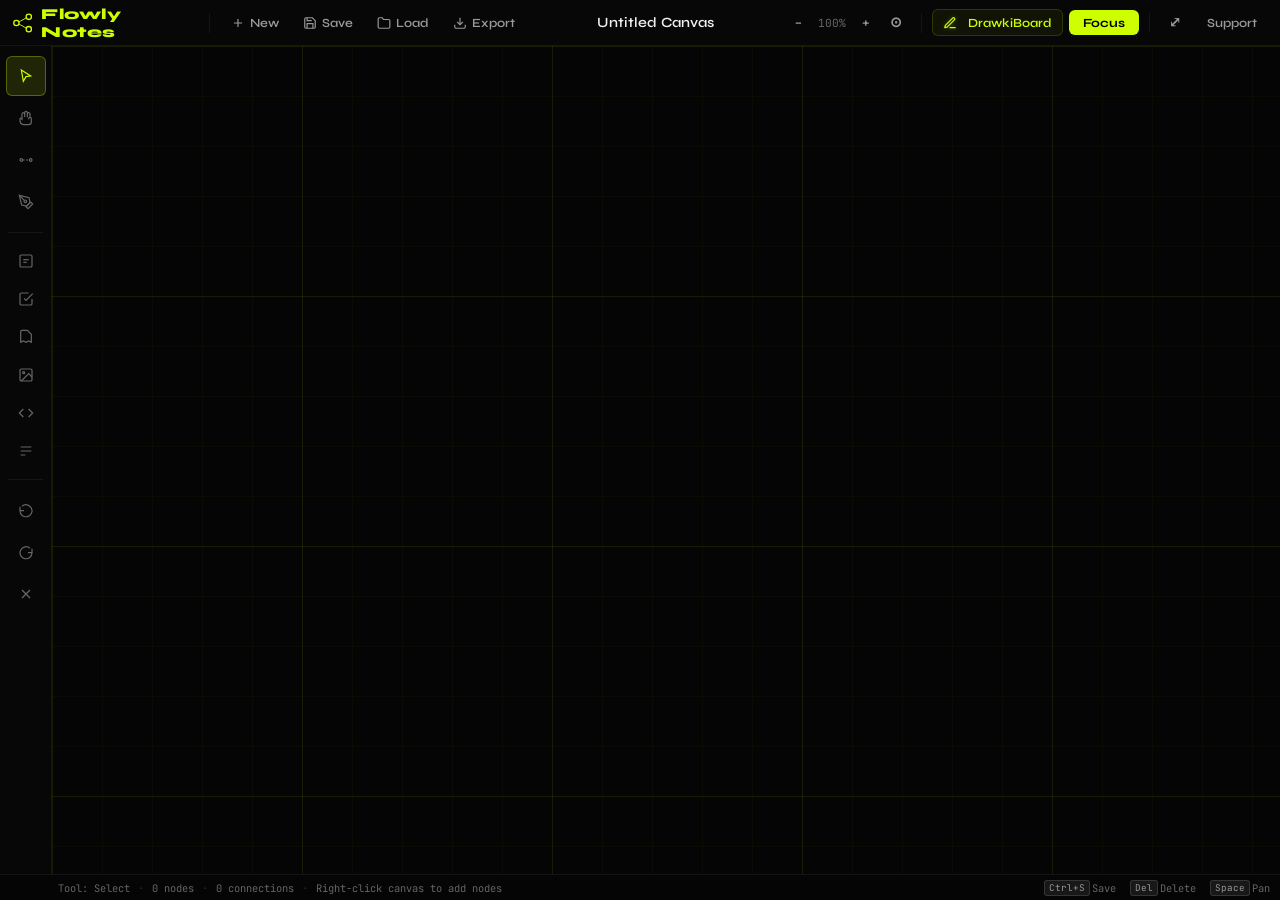
==== Flowlynotes.html @ e1778e11 "Added Main Page" ====
<!DOCTYPE html>
<html lang="en">
<head>
<meta charset="UTF-8">
<meta name="viewport" content="width=device-width, initial-scale=1.0">
<title>Flowly Notes — Infinite Canvas Notes</title>
<link href="https://fonts.googleapis.com/css2?family=Syne:wght@400;600;700;800&family=JetBrains+Mono:wght@300;400;500&display=swap" rel="stylesheet">
<link rel="stylesheet" href="style.css">
</head>
<body>

<div class="topbar">
  <div class="topbar-left">
    <div class="app-logo">
      <svg width="22" height="22" viewBox="0 0 24 24" fill="none"><circle cx="5" cy="12" r="3" stroke="#cdff00" stroke-width="1.5"/><circle cx="19" cy="5" r="3" stroke="#cdff00" stroke-width="1.5"/><circle cx="19" cy="19" r="3" stroke="#cdff00" stroke-width="1.5"/><line x1="7.8" y1="10.8" x2="16.2" y2="6.2" stroke="#cdff00" stroke-width="1"/><line x1="7.8" y1="13.2" x2="16.2" y2="17.8" stroke="#cdff00" stroke-width="1"/></svg>
      <span>Flowly Notes</span>
    </div>
    <div class="topbar-divider"></div>
    <div class="file-actions">
      <button class="tb-btn" id="btn-new" title="New Canvas (Ctrl+N)"><svg width="14" height="14" viewBox="0 0 24 24" fill="none" stroke="currentColor" stroke-width="2"><path d="M12 5v14M5 12h14"/></svg> New</button>
      <button class="tb-btn" id="btn-save" title="Save (Ctrl+S)"><svg width="14" height="14" viewBox="0 0 24 24" fill="none" stroke="currentColor" stroke-width="2"><path d="M19 21H5a2 2 0 0 1-2-2V5a2 2 0 0 1 2-2h11l5 5v11a2 2 0 0 1-2 2z"/><polyline points="17 21 17 13 7 13 7 21"/><polyline points="7 3 7 8 15 8"/></svg> Save</button>
      <button class="tb-btn" id="btn-load" title="Load (Ctrl+O)"><svg width="14" height="14" viewBox="0 0 24 24" fill="none" stroke="currentColor" stroke-width="2"><path d="M22 19a2 2 0 0 1-2 2H4a2 2 0 0 1-2-2V5a2 2 0 0 1 2-2h5l2 3h9a2 2 0 0 1 2 2z"/></svg> Load</button>
      <button class="tb-btn" id="btn-export" title="Export JSON"><svg width="14" height="14" viewBox="0 0 24 24" fill="none" stroke="currentColor" stroke-width="2"><path d="M21 15v4a2 2 0 0 1-2 2H5a2 2 0 0 1-2-2v-4"/><polyline points="7 10 12 15 17 10"/><line x1="12" y1="15" x2="12" y2="3"/></svg> Export</button>
    </div>
  </div>
  <div class="topbar-center">
    <input class="canvas-title-input" id="canvas-title" value="Untitled Canvas" spellcheck="false" />
  </div>
  <div class="topbar-right">
    <div class="zoom-controls">
      <button class="tb-btn icon-only" id="btn-zoom-out" title="Zoom Out (-)">−</button>
      <span class="zoom-label" id="zoom-label">100%</span>
      <button class="tb-btn icon-only" id="btn-zoom-in" title="Zoom In (+)">+</button>
      <button class="tb-btn icon-only" id="btn-zoom-reset" title="Reset Zoom (0)">⊙</button>
    </div>
    <div class="topbar-divider"></div>
    
    <button class="tb-btn" id="btn-drawkiboard" title="Open DrawkiBoard">
      <svg width="14" height="14" viewBox="0 0 24 24" fill="none" stroke="currentColor" stroke-width="2" stroke-linecap="round" stroke-linejoin="round">
        <path d="M12 20h9"></path>
        <path d="M16.5 3.5a2.121 2.121 0 0 1 3 3L7 19l-4 1 1-4L16.5 3.5z"></path>
      </svg>
      DrawkiBoard
    </button>

    <button class="tb-btn accent" id="btn-present" title="Focus Mode (Ctrl+.)">Focus</button>
    <div class="topbar-divider"></div>
    <button class="tb-btn icon-only" id="btn-fit" title="Fit to Screen (F)">⤢</button>
    <button class="tb-btn" id="nav-support-btn" title="Support">Support</button>
  </div>
</div>

<div class="sidebar" id="sidebar">
  <div class="tool-group">
    <button class="tool-btn active" data-tool="select" title="Select (V)">
      <svg width="16" height="16" viewBox="0 0 24 24" fill="none" stroke="currentColor" stroke-width="1.8"><path d="M5 3l14 9-7 1-4 7z"/></svg>
    </button>
    <button class="tool-btn" data-tool="pan" title="Pan (Space+Drag or H)">
      <svg width="16" height="16" viewBox="0 0 24 24" fill="none" stroke="currentColor" stroke-width="1.8"><path d="M18 11V6a2 2 0 0 0-4 0v5M14 10V4a2 2 0 0 0-4 0v6M10 10.5V6a2 2 0 0 0-4 0v8l-1.6-1.6C4.1 12 3 12.5 3 13.7V16c0 2.6 1.8 4.8 4.3 5.5L8 22h8c2.2 0 4-1.8 4-4v-5a2 2 0 0 0-4 0v1"/></svg>
    </button>
    <button class="tool-btn" data-tool="connect" title="Connect Nodes (C)">
      <svg width="16" height="16" viewBox="0 0 24 24" fill="none" stroke="currentColor" stroke-width="1.8"><circle cx="5" cy="12" r="2"/><circle cx="19" cy="12" r="2"/><line x1="7" y1="12" x2="17" y2="12" stroke-dasharray="3 2"/></svg>
    </button>
    <button class="tool-btn" data-tool="draw" title="Draw (D)">
      <svg width="16" height="16" viewBox="0 0 24 24" fill="none" stroke="currentColor" stroke-width="1.8"><path d="M12 19l7-7 3 3-7 7-3-3z"/><path d="M18 13l-1.5-7.5L2 2l3.5 14.5L13 18l5-5z"/><path d="M2 2l7.586 7.586"/><circle cx="11" cy="11" r="2"/></svg>
    </button>
  </div>
  <div class="tool-divider"></div>
  <div class="tool-group node-types">
    <button class="tool-btn node-add" data-node="note" title="Note Node (N)">
      <svg width="16" height="16" viewBox="0 0 24 24" fill="none" stroke="currentColor" stroke-width="1.8"><rect x="3" y="3" width="18" height="18" rx="2"/><line x1="8" y1="10" x2="16" y2="10"/><line x1="8" y1="14" x2="13" y2="14"/></svg>
    </button>
    <button class="tool-btn node-add" data-node="todo" title="Todo Node (T)">
      <svg width="16" height="16" viewBox="0 0 24 24" fill="none" stroke="currentColor" stroke-width="1.8"><polyline points="9 11 12 14 22 4"/><path d="M21 12v7a2 2 0 0 1-2 2H5a2 2 0 0 1-2-2V5a2 2 0 0 1 2-2h11"/></svg>
    </button>
    <button class="tool-btn node-add" data-node="sticky" title="Sticky Node (S)">
      <svg width="16" height="16" viewBox="0 0 24 24" fill="none" stroke="currentColor" stroke-width="1.8"><path d="M14 2H6a2 2 0 0 0-2 2v16l4-2 4 2 4-2 4 2V8z"/></svg>
    </button>
    <button class="tool-btn node-add" data-node="image" title="Image Node (I)">
      <svg width="16" height="16" viewBox="0 0 24 24" fill="none" stroke="currentColor" stroke-width="1.8"><rect x="3" y="3" width="18" height="18" rx="2"/><circle cx="8.5" cy="8.5" r="1.5"/><polyline points="21 15 16 10 5 21"/></svg>
    </button>
    <button class="tool-btn node-add" data-node="embed" title="Embed Node (E)">
      <svg width="16" height="16" viewBox="0 0 24 24" fill="none" stroke="currentColor" stroke-width="1.8"><polyline points="16 18 22 12 16 6"/><polyline points="8 6 2 12 8 18"/></svg>
    </button>
    <button class="tool-btn node-add" data-node="heading" title="Heading Node">
      <svg width="16" height="16" viewBox="0 0 24 24" fill="none" stroke="currentColor" stroke-width="1.8"><path d="M4 6h16M4 12h16M4 18h7"/></svg>
    </button>
  </div>
  <div class="tool-divider"></div>
  <div class="tool-group">
    <button class="tool-btn" id="btn-undo" title="Undo (Ctrl+Z)">
      <svg width="16" height="16" viewBox="0 0 24 24" fill="none" stroke="currentColor" stroke-width="1.8"><path d="M3 7v6h6"/><path d="M3 13A9 9 0 1 0 6 6.4"/></svg>
    </button>
    <button class="tool-btn" id="btn-redo" title="Redo (Ctrl+Y)">
      <svg width="16" height="16" viewBox="0 0 24 24" fill="none" stroke="currentColor" stroke-width="1.8"><path d="M21 7v6h-6"/><path d="M21 13A9 9 0 1 1 18 6.4"/></svg>
    </button>
    <button class="tool-btn" id="btn-clear-connections" title="Clear Selected Connections">
      <svg width="16" height="16" viewBox="0 0 24 24" fill="none" stroke="currentColor" stroke-width="1.8"><line x1="18" y1="6" x2="6" y2="18"/><line x1="6" y1="6" x2="18" y2="18"/></svg>
    </button>
  </div>
  <div class="sidebar-shortcuts">
    <div class="sc-item"><kbd>V</kbd> Select</div>
    <div class="sc-item"><kbd>H</kbd> Pan</div>
    <div class="sc-item"><kbd>C</kbd> Connect</div>
    <div class="sc-item"><kbd>D</kbd> Draw</div>
    <div class="sc-item"><kbd>Del</kbd> Delete</div>
    <div class="sc-item"><kbd>Space</kbd> Pan</div>
  </div>
</div>

<div class="canvas-wrapper" id="canvas-wrapper">
  <canvas id="connection-canvas"></canvas>
  <div class="canvas-viewport" id="viewport">
    <div class="canvas-surface" id="canvas"></div>
  </div>
  <canvas id="draw-canvas"></canvas>
</div>

<div class="context-menu" id="context-menu">
  <div class="ctx-item" data-action="add-note"><svg width="13" height="13" viewBox="0 0 24 24" fill="none" stroke="currentColor" stroke-width="2"><rect x="3" y="3" width="18" height="18" rx="2"/><line x1="8" y1="10" x2="16" y2="10"/><line x1="8" y1="14" x2="13" y2="14"/></svg> Note</div>
  <div class="ctx-item" data-action="add-todo"><svg width="13" height="13" viewBox="0 0 24 24" fill="none" stroke="currentColor" stroke-width="2"><polyline points="9 11 12 14 22 4"/><path d="M21 12v7a2 2 0 0 1-2 2H5a2 2 0 0 1-2-2V5a2 2 0 0 1 2-2h11"/></svg> Todo List</div>
  <div class="ctx-item" data-action="add-sticky"><svg width="13" height="13" viewBox="0 0 24 24" fill="none" stroke="currentColor" stroke-width="2"><path d="M14 2H6a2 2 0 0 0-2 2v16l4-2 4 2 4-2 4 2V8z"/></svg> Sticky</div>
  <div class="ctx-item" data-action="add-image"><svg width="13" height="13" viewBox="0 0 24 24" fill="none" stroke="currentColor" stroke-width="2"><rect x="3" y="3" width="18" height="18" rx="2"/><circle cx="8.5" cy="8.5" r="1.5"/><polyline points="21 15 16 10 5 21"/></svg> Image</div>
  <div class="ctx-item" data-action="add-embed"><svg width="13" height="13" viewBox="0 0 24 24" fill="none" stroke="currentColor" stroke-width="2"><polyline points="16 18 22 12 16 6"/><polyline points="8 6 2 12 8 18"/></svg> Embed URL</div>
  <div class="ctx-item" data-action="add-heading"><svg width="13" height="13" viewBox="0 0 24 24" fill="none" stroke="currentColor" stroke-width="2"><path d="M4 6h16M4 12h16M4 18h7"/></svg> Heading</div>
  <div class="ctx-divider"></div>
  <div class="ctx-item" data-action="paste"><svg width="13" height="13" viewBox="0 0 24 24" fill="none" stroke="currentColor" stroke-width="2"><path d="M16 4h2a2 2 0 0 1 2 2v14a2 2 0 0 1-2 2H6a2 2 0 0 1-2-2V6a2 2 0 0 1 2-2h2"/><rect x="8" y="2" width="8" height="4" rx="1" ry="1"/></svg> Paste Here</div>
  <div class="ctx-item" data-action="select-all">Select All</div>
  <div class="ctx-item danger" data-action="clear-all">Clear Canvas</div>
</div>

<div class="context-menu" id="node-context-menu">
  <div class="ctx-item" data-action="pin-node">📌 Pin Node</div>
  <div class="ctx-item" data-action="color-node">🎨 Change Color</div>
  <div class="ctx-item" data-action="duplicate-node">⧉ Duplicate</div>
  <div class="ctx-item" data-action="copy-node">Copy</div>
  <div class="ctx-divider"></div>
  <div class="ctx-item danger" data-action="delete-node">Delete Node</div>
</div>

<div class="color-picker-popup" id="color-picker-popup">
  <div class="color-swatches">
    <div class="swatch" data-color="#1a1a1a" style="background:#1a1a1a" title="Default Dark"></div>
    <div class="swatch" data-color="#1a2a1a" style="background:#1a2a1a" title="Forest"></div>
    <div class="swatch" data-color="#1a1a2a" style="background:#1a1a2a" title="Midnight"></div>
    <div class="swatch" data-color="#2a1a1a" style="background:#2a1a1a" title="Crimson"></div>
    <div class="swatch" data-color="#2a2a1a" style="background:#2a2a1a" title="Gold"></div>
    <div class="swatch" data-color="#2a1a2a" style="background:#2a1a2a" title="Purple"></div>
    <div class="swatch swatch-lime" data-color="#0d1f00" style="background:#0d1f00" title="Neon"></div>
    <div class="swatch" data-color="#1a1500" style="background:#1a1500" title="Amber"></div>
  </div>
</div>

<div class="statusbar">
  <span id="status-tool">Tool: Select</span>
  <span class="statusbar-sep">·</span>
  <span id="status-nodes">0 nodes</span>
  <span class="statusbar-sep">·</span>
  <span id="status-connections">0 connections</span>
  <span class="statusbar-sep">·</span>
  <span id="status-hint">Right-click canvas to add nodes</span>
  <div class="statusbar-right">
    <kbd>Ctrl+S</kbd> Save &nbsp; <kbd>Del</kbd> Delete &nbsp; <kbd>Space</kbd> Pan
  </div>
</div>

<div class="toast" id="toast"></div>

<input type="file" id="file-input" accept=".json" style="display:none">
<input type="file" id="image-file-input" accept="image/*" style="display:none">

<script src="script.js"></script>
</body>
</html>
---- style.css ----
/* ===================================
   NODEFLOW — INFINITE CANVAS NOTES
   Dark Neon Premium Theme
   =================================== */

:root {
  --bg: #050505;
  --bg-card: #0e0e0e;
  --bg-card2: #141414;
  --bg-surface: #1a1a1a;
  --accent: #cdff00;
  --accent2: #b8ff00;
  --accent-dim: rgba(205, 255, 0, 0.12);
  --accent-glow: rgba(205, 255, 0, 0.35);
  --text: #f0f0f0;
  --text-muted: #666;
  --text-dim: #999;
  --border: rgba(255,255,255,0.06);
  --border-active: rgba(205,255,0,0.4);
  --danger: #ff4444;
  --selection: rgba(205,255,0,0.15);
  --font-ui: 'Syne', sans-serif;
  --font-mono: 'JetBrains Mono', monospace;
  --topbar-h: 46px;
  --sidebar-w: 52px;
  --statusbar-h: 26px;
  --radius: 10px;
  --radius-sm: 6px;
  --shadow: 0 8px 32px rgba(0,0,0,0.8);
  --shadow-node: 0 4px 24px rgba(0,0,0,0.6);
}

*, *::before, *::after { margin:0; padding:0; box-sizing:border-box; }

body {
  background: var(--bg);
  color: var(--text);
  font-family: var(--font-ui);
  overflow: hidden;
  height: 100vh;
  width: 100vw;
  user-select: none;
}

/* ---- SCROLLBAR ---- */
::-webkit-scrollbar { width: 4px; height: 4px; }
::-webkit-scrollbar-track { background: transparent; }
::-webkit-scrollbar-thumb { background: #333; border-radius: 4px; }

/* ===== TOP BAR ===== */
.topbar {
  position: fixed;
  top: 0; left: 0; right: 0;
  height: var(--topbar-h);
  background: rgba(8,8,8,0.97);
  border-bottom: 1px solid var(--border);
  display: flex;
  align-items: center;
  justify-content: space-between;
  padding: 0 12px;
  z-index: 1000;
  backdrop-filter: blur(20px);
}

.topbar-left, .topbar-right {
  display: flex; align-items: center; gap: 6px;
}

.topbar-center {
  flex: 1;
  display: flex;
  justify-content: center;
  align-items: center;
}

.app-logo {
  display: flex;
  align-items: center;
  gap: 8px;
  font-family: var(--font-ui);
  font-weight: 800;
  font-size: 0.95rem;
  color: var(--accent);
  letter-spacing: 0.02em;
  padding-right: 4px;
}

.canvas-title-input {
  background: transparent;
  border: none;
  outline: none;
  color: var(--text);
  font-family: var(--font-ui);
  font-size: 0.88rem;
  font-weight: 600;
  text-align: center;
  width: 260px;
  padding: 4px 10px;
  border-radius: 4px;
  transition: background 0.2s;
  letter-spacing: 0.01em;
}
.canvas-title-input:hover { background: rgba(255,255,255,0.04); }
.canvas-title-input:focus { background: rgba(205,255,0,0.05); color: var(--accent); }

.topbar-divider {
  width: 1px; height: 20px;
  background: var(--border);
  margin: 0 4px;
}

.file-actions { display: flex; gap: 2px; }

.tb-btn {
  display: flex;
  align-items: center;
  gap: 5px;
  padding: 5px 10px;
  background: transparent;
  border: 1px solid transparent;
  border-radius: var(--radius-sm);
  color: var(--text-dim);
  font-family: var(--font-ui);
  font-size: 0.78rem;
  font-weight: 600;
  cursor: pointer;
  transition: all 0.15s;
  white-space: nowrap;
}
.tb-btn:hover {
  background: rgba(255,255,255,0.06);
  color: var(--text);
  border-color: var(--border);
}
.tb-btn.icon-only { padding: 5px 8px; font-size: 0.9rem; }
.tb-btn.accent {
  background: var(--accent);
  color: #000;
  font-weight: 700;
  border: none;
  padding: 5px 14px;
}
.tb-btn.accent:hover { background: #fff; box-shadow: 0 0 16px var(--accent-glow); }

.zoom-controls {
  display: flex;
  align-items: center;
  gap: 2px;
}
.zoom-label {
  font-family: var(--font-mono);
  font-size: 0.7rem;
  color: var(--text-muted);
  min-width: 38px;
  text-align: center;
}

/* ===== SIDEBAR ===== */
.sidebar {
  position: fixed;
  left: 0;
  top: var(--topbar-h);
  bottom: var(--statusbar-h);
  width: var(--sidebar-w);
  background: rgba(8,8,8,0.97);
  border-right: 1px solid var(--border);
  display: flex;
  flex-direction: column;
  align-items: center;
  padding: 10px 0;
  gap: 4px;
  z-index: 900;
  backdrop-filter: blur(20px);
  overflow: hidden;
}

.tool-group {
  display: flex;
  flex-direction: column;
  gap: 2px;
  width: 100%;
  padding: 0 6px;
}

.node-types { gap: 2px; }

.tool-divider {
  width: 70%;
  height: 1px;
  background: var(--border);
  margin: 6px auto;
}

.tool-btn {
  width: 40px; height: 40px;
  display: flex; align-items: center; justify-content: center;
  background: transparent;
  border: 1px solid transparent;
  border-radius: var(--radius-sm);
  color: var(--text-muted);
  cursor: pointer;
  transition: all 0.15s;
  position: relative;
}
.tool-btn:hover {
  background: rgba(255,255,255,0.06);
  color: var(--text);
  border-color: var(--border);
}
.tool-btn.active {
  background: var(--accent-dim);
  color: var(--accent);
  border-color: rgba(205,255,0,0.3);
}
.tool-btn.node-add { height: 36px; }

.sidebar-shortcuts {
  margin-top: auto;
  padding: 8px 6px;
  width: 100%;
  opacity: 0;
  transition: opacity 0.3s;
}
.sidebar:hover .sidebar-shortcuts { opacity: 1; }
.sc-item {
  display: flex;
  align-items: center;
  gap: 4px;
  font-size: 0.6rem;
  color: var(--text-muted);
  padding: 2px 0;
  white-space: nowrap;
}
kbd {
  display: inline-block;
  padding: 1px 4px;
  background: rgba(255,255,255,0.08);
  border: 1px solid rgba(255,255,255,0.12);
  border-radius: 3px;
  font-family: var(--font-mono);
  font-size: 0.58rem;
  color: var(--text-dim);
  min-width: 18px;
  text-align: center;
}

/* ===== CANVAS AREA ===== */
.canvas-wrapper {
  position: fixed;
  top: var(--topbar-h);
  left: var(--sidebar-w);
  right: 0;
  bottom: var(--statusbar-h);
  overflow: hidden;
  background: var(--bg);
  cursor: default;
}

/* Grid background */
.canvas-wrapper::before {
  content: '';
  position: absolute;
  inset: 0;
  background-image:
    linear-gradient(rgba(205,255,0,0.025) 1px, transparent 1px),
    linear-gradient(90deg, rgba(205,255,0,0.025) 1px, transparent 1px);
  background-size: 50px 50px;
  pointer-events: none;
  z-index: 0;
}
.canvas-wrapper::after {
  content: '';
  position: absolute;
  inset: 0;
  background-image:
    linear-gradient(rgba(205,255,0,0.07) 1px, transparent 1px),
    linear-gradient(90deg, rgba(205,255,0,0.07) 1px, transparent 1px);
  background-size: 250px 250px;
  pointer-events: none;
  z-index: 0;
}

.canvas-viewport {
  position: absolute;
  inset: 0;
  z-index: 1;
  overflow: hidden;
}

.canvas-surface {
  position: absolute;
  width: 100%;
  height: 100%;
  transform-origin: 0 0;
}

#connection-canvas {
  position: absolute;
  inset: 0;
  z-index: 2;
  pointer-events: none;
}

#draw-canvas {
  position: absolute;
  inset: 0;
  z-index: 10;
  pointer-events: none;
}
#draw-canvas.active { pointer-events: all; cursor: crosshair; }

/* ===== NODE BASE STYLES ===== */
.node {
  position: absolute;
  min-width: 220px;
  background: var(--bg-card);
  border: 1px solid var(--border);
  border-radius: var(--radius);
  box-shadow: var(--shadow-node);
  cursor: grab;
  transition: box-shadow 0.2s, border-color 0.2s;
  z-index: 10;
  overflow: visible;
}
.node:active { cursor: grabbing; }
.node.selected {
  border-color: var(--accent);
  box-shadow: 0 0 0 2px rgba(205,255,0,0.2), var(--shadow-node);
}
.node.pinned { border-style: dashed; border-color: rgba(205,255,0,0.5); }
.node:hover { border-color: rgba(255,255,255,0.15); }
.node.selected:hover { border-color: var(--accent); }

/* Node Header */
.node-header {
  display: flex;
  align-items: center;
  gap: 7px;
  padding: 8px 10px 6px;
  border-bottom: 1px solid var(--border);
  cursor: grab;
}
.node-header:active { cursor: grabbing; }

.node-icon {
  width: 18px; height: 18px;
  display: flex; align-items: center; justify-content: center;
  opacity: 0.7;
  flex-shrink: 0;
}
.node-icon svg { width: 13px; height: 13px; }

.node-title-input {
  flex: 1;
  background: transparent;
  border: none;
  outline: none;
  color: var(--text);
  font-family: var(--font-ui);
  font-size: 0.75rem;
  font-weight: 700;
  letter-spacing: 0.02em;
  min-width: 0;
}
.node-title-input::placeholder { color: var(--text-muted); }

.node-actions {
  display: flex;
  gap: 2px;
  opacity: 0;
  transition: opacity 0.15s;
}
.node:hover .node-actions { opacity: 1; }

.node-action-btn {
  width: 20px; height: 20px;
  display: flex; align-items: center; justify-content: center;
  background: transparent;
  border: none;
  border-radius: 4px;
  color: var(--text-muted);
  cursor: pointer;
  font-size: 0.65rem;
  transition: all 0.15s;
}
.node-action-btn:hover { background: rgba(255,255,255,0.08); color: var(--text); }
.node-action-btn.danger:hover { color: var(--danger); }

/* Connection dots */
.connect-dot {
  width: 10px; height: 10px;
  border-radius: 50%;
  background: var(--bg-surface);
  border: 2px solid var(--border);
  position: absolute;
  cursor: crosshair;
  transition: all 0.15s;
  z-index: 20;
  opacity: 0;
}
.node:hover .connect-dot { opacity: 1; }
.connect-dot:hover {
  background: var(--accent);
  border-color: var(--accent);
  box-shadow: 0 0 8px var(--accent-glow);
  transform: scale(1.3);
}
.connect-dot.top { top: -5px; left: 50%; transform: translateX(-50%); }
.connect-dot.bottom { bottom: -5px; left: 50%; transform: translateX(-50%); }
.connect-dot.left { left: -5px; top: 50%; transform: translateY(-50%); }
.connect-dot.right { right: -5px; top: 50%; transform: translateY(-50%); }
.connect-dot:hover.top { transform: translateX(-50%) scale(1.3); }
.connect-dot:hover.bottom { transform: translateX(-50%) scale(1.3); }
.connect-dot:hover.left { transform: translateY(-50%) scale(1.3); }
.connect-dot:hover.right { transform: translateY(-50%) scale(1.3); }

/* Resize handle */
.resize-handle {
  position: absolute;
  bottom: 0; right: 0;
  width: 14px; height: 14px;
  cursor: nwse-resize;
  opacity: 0;
  transition: opacity 0.15s;
}
.node:hover .resize-handle { opacity: 1; }
.resize-handle::after {
  content: '';
  position: absolute;
  bottom: 4px; right: 4px;
  width: 6px; height: 6px;
  border-right: 2px solid var(--text-muted);
  border-bottom: 2px solid var(--text-muted);
  border-radius: 0 0 2px 0;
}

/* ===== NOTE NODE ===== */
.node-note .node-body {
  padding: 8px 10px 10px;
}
.note-editor {
  width: 100%;
  min-height: 80px;
  background: transparent;
  border: none;
  outline: none;
  resize: none;
  color: var(--text);
  font-family: var(--font-mono);
  font-size: 0.78rem;
  line-height: 1.7;
  user-select: text;
  overflow: hidden;
}
.note-editor::placeholder { color: var(--text-muted); }

/* word processing toolbar */
.text-toolbar {
  display: flex;
  gap: 2px;
  padding: 4px 8px;
  border-bottom: 1px solid var(--border);
  flex-wrap: wrap;
}
.fmt-btn {
  width: 22px; height: 22px;
  display: flex; align-items: center; justify-content: center;
  background: transparent;
  border: none;
  border-radius: 3px;
  color: var(--text-muted);
  cursor: pointer;
  font-size: 0.7rem;
  font-family: var(--font-ui);
  font-weight: 700;
  transition: all 0.1s;
}
.fmt-btn:hover { background: rgba(255,255,255,0.08); color: var(--text); }
.fmt-btn.active { color: var(--accent); background: var(--accent-dim); }
.fmt-sep { width: 1px; height: 14px; background: var(--border); margin: 0 2px; align-self: center; }

/* ===== TODO NODE ===== */
.node-todo .node-body { padding: 6px 8px 8px; }
.todo-list { display: flex; flex-direction: column; gap: 4px; }
.todo-item {
  display: flex;
  align-items: flex-start;
  gap: 7px;
  padding: 3px 4px;
  border-radius: 5px;
  transition: background 0.1s;
}
.todo-item:hover { background: rgba(255,255,255,0.03); }
.todo-checkbox {
  width: 14px; height: 14px;
  flex-shrink: 0;
  margin-top: 2px;
  border: 1.5px solid var(--border-active);
  border-radius: 3px;
  background: transparent;
  cursor: pointer;
  appearance: none;
  position: relative;
  transition: all 0.15s;
}
.todo-checkbox:checked {
  background: var(--accent);
  border-color: var(--accent);
}
.todo-checkbox:checked::after {
  content: '';
  position: absolute;
  left: 2px; top: 0px;
  width: 5px; height: 8px;
  border: 2px solid #000;
  border-left: none; border-top: none;
  transform: rotate(45deg);
}
.todo-text {
  flex: 1;
  background: transparent;
  border: none;
  outline: none;
  color: var(--text);
  font-family: var(--font-mono);
  font-size: 0.77rem;
  line-height: 1.5;
  resize: none;
  overflow: hidden;
  min-height: 18px;
  user-select: text;
}
.todo-text.done { text-decoration: line-through; color: var(--text-muted); }
.todo-delete {
  width: 14px; height: 14px;
  background: transparent;
  border: none;
  color: var(--text-muted);
  cursor: pointer;
  font-size: 0.7rem;
  opacity: 0;
  transition: opacity 0.1s;
  display: flex; align-items: center; justify-content: center;
  flex-shrink: 0;
}
.todo-item:hover .todo-delete { opacity: 1; }
.todo-add-btn {
  display: flex;
  align-items: center;
  gap: 5px;
  width: 100%;
  padding: 4px 4px;
  background: transparent;
  border: none;
  border-top: 1px solid var(--border);
  color: var(--text-muted);
  font-size: 0.72rem;
  cursor: pointer;
  margin-top: 4px;
  border-radius: 0 0 6px 6px;
  font-family: var(--font-ui);
  transition: color 0.1s;
}
.todo-add-btn:hover { color: var(--accent); }

/* progress bar */
.todo-progress {
  height: 2px;
  background: rgba(255,255,255,0.06);
  border-radius: 2px;
  margin: 6px 0 2px;
  overflow: hidden;
}
.todo-progress-fill {
  height: 100%;
  background: var(--accent);
  border-radius: 2px;
  transition: width 0.3s ease;
}

/* ===== STICKY NODE ===== */
.node-sticky {
  background: #1f1c0a;
  border-color: rgba(255,220,50,0.15);
}
.node-sticky .node-header { border-color: rgba(255,220,50,0.1); }
.node-sticky .node-icon svg { color: #ffd43b; }
.node-sticky .sticky-body {
  padding: 10px;
  min-height: 100px;
  width: 100%;
  background: transparent;
  border: none;
  outline: none;
  resize: none;
  color: #f0d060;
  font-family: var(--font-mono);
  font-size: 0.82rem;
  line-height: 1.7;
  overflow: hidden;
  user-select: text;
}
.node-sticky .sticky-body::placeholder { color: rgba(240,208,96,0.3); }
.sticky-color-strip {
  height: 3px;
  border-radius: var(--radius) var(--radius) 0 0;
  background: #ffd43b;
}

/* ===== IMAGE NODE ===== */
.node-image .node-body { padding: 0; overflow: hidden; border-radius: 0 0 var(--radius) var(--radius); }
.image-drop-zone {
  min-height: 120px;
  display: flex;
  flex-direction: column;
  align-items: center;
  justify-content: center;
  gap: 8px;
  padding: 20px;
  border: 2px dashed var(--border);
  margin: 8px;
  border-radius: 6px;
  cursor: pointer;
  transition: all 0.2s;
  color: var(--text-muted);
  font-size: 0.75rem;
  text-align: center;
}
.image-drop-zone:hover {
  border-color: var(--accent);
  color: var(--accent);
  background: var(--accent-dim);
}
.image-drop-zone svg { opacity: 0.4; }
.node-image img {
  width: 100%;
  height: auto;
  display: block;
  border-radius: 0 0 var(--radius) var(--radius);
  object-fit: cover;
  max-height: 300px;
}
.image-caption {
  padding: 5px 10px;
  background: transparent;
  border: none;
  border-top: 1px solid var(--border);
  outline: none;
  width: 100%;
  color: var(--text-muted);
  font-family: var(--font-mono);
  font-size: 0.7rem;
  user-select: text;
}

/* ===== EMBED NODE ===== */
.node-embed .embed-input-area {
  padding: 10px;
  display: flex;
  gap: 6px;
  align-items: center;
}
.embed-url-input {
  flex: 1;
  background: rgba(255,255,255,0.04);
  border: 1px solid var(--border);
  border-radius: 5px;
  padding: 5px 8px;
  color: var(--text);
  font-family: var(--font-mono);
  font-size: 0.7rem;
  outline: none;
  user-select: text;
}
.embed-url-input:focus { border-color: var(--accent); }
.embed-go-btn {
  padding: 5px 10px;
  background: var(--accent);
  border: none;
  border-radius: 5px;
  color: #000;
  font-family: var(--font-ui);
  font-size: 0.7rem;
  font-weight: 700;
  cursor: pointer;
}
.node-embed iframe {
  width: 100%;
  height: 200px;
  border: none;
  border-top: 1px solid var(--border);
  border-radius: 0 0 var(--radius) var(--radius);
}

/* ===== HEADING NODE ===== */
.node-heading { min-width: 180px; background: transparent; border: none; box-shadow: none; }
.node-heading:hover { border: none; }
.node-heading.selected { border: 1px solid var(--accent); border-radius: var(--radius); box-shadow: 0 0 0 2px rgba(205,255,0,0.2); }
.heading-text {
  background: transparent;
  border: none;
  outline: none;
  color: var(--accent);
  font-family: var(--font-ui);
  font-size: 1.6rem;
  font-weight: 800;
  line-height: 1.2;
  width: 100%;
  padding: 4px 8px;
  user-select: text;
  letter-spacing: -0.01em;
}
.heading-text::placeholder { color: rgba(205,255,0,0.2); }

/* ===== CONTEXT MENU ===== */
.context-menu {
  position: fixed;
  background: rgba(12,12,12,0.98);
  border: 1px solid var(--border);
  border-radius: var(--radius-sm);
  padding: 5px;
  min-width: 160px;
  z-index: 9999;
  display: none;
  backdrop-filter: blur(20px);
  box-shadow: 0 12px 40px rgba(0,0,0,0.9), 0 0 0 1px rgba(255,255,255,0.04);
}
.context-menu.visible { display: block; }

.ctx-item {
  display: flex;
  align-items: center;
  gap: 8px;
  padding: 7px 10px;
  border-radius: 4px;
  font-size: 0.78rem;
  font-family: var(--font-ui);
  color: var(--text-dim);
  cursor: pointer;
  transition: all 0.1s;
  font-weight: 600;
}
.ctx-item:hover { background: rgba(255,255,255,0.07); color: var(--text); }
.ctx-item.danger { color: #ff6666; }
.ctx-item.danger:hover { background: rgba(255,68,68,0.1); }

.ctx-divider {
  height: 1px;
  background: var(--border);
  margin: 4px 0;
}

/* ===== COLOR PICKER ===== */
.color-picker-popup {
  position: fixed;
  background: rgba(12,12,12,0.98);
  border: 1px solid var(--border);
  border-radius: var(--radius-sm);
  padding: 10px;
  z-index: 9999;
  display: none;
  box-shadow: var(--shadow);
}
.color-picker-popup.visible { display: block; }
.color-swatches {
  display: grid;
  grid-template-columns: repeat(4, 1fr);
  gap: 6px;
}
.swatch {
  width: 28px; height: 28px;
  border-radius: 5px;
  cursor: pointer;
  border: 2px solid transparent;
  transition: all 0.15s;
}
.swatch:hover { transform: scale(1.15); border-color: rgba(255,255,255,0.3); }
.swatch.active { border-color: var(--accent); }

/* ===== STATUS BAR ===== */
.statusbar {
  position: fixed;
  bottom: 0; left: 0; right: 0;
  height: var(--statusbar-h);
  background: rgba(6,6,6,0.98);
  border-top: 1px solid var(--border);
  display: flex;
  align-items: center;
  padding: 0 10px 0 58px;
  gap: 0;
  z-index: 1000;
  font-family: var(--font-mono);
  font-size: 0.65rem;
  color: var(--text-muted);
}
.statusbar-sep { margin: 0 8px; opacity: 0.4; }
.statusbar-right {
  margin-left: auto;
  display: flex;
  align-items: center;
  gap: 2px;
}

/* ===== TOAST ===== */
.toast {
  position: fixed;
  bottom: 40px;
  left: 50%;
  transform: translateX(-50%) translateY(10px);
  background: rgba(15,15,15,0.95);
  border: 1px solid var(--border);
  border-radius: 20px;
  padding: 7px 18px;
  font-family: var(--font-ui);
  font-size: 0.78rem;
  color: var(--text-dim);
  z-index: 9999;
  opacity: 0;
  transition: all 0.3s ease;
  pointer-events: none;
  backdrop-filter: blur(10px);
}
.toast.show {
  opacity: 1;
  transform: translateX(-50%) translateY(0);
}
.toast.success { color: var(--accent); border-color: rgba(205,255,0,0.2); }

/* ===== SELECTION BOX ===== */
.selection-box {
  position: absolute;
  border: 1px solid var(--accent);
  background: var(--selection);
  pointer-events: none;
  z-index: 50;
  border-radius: 2px;
}

/* ===== FOCUS MODE ===== */
body.focus-mode .topbar,
body.focus-mode .sidebar,
body.focus-mode .statusbar { opacity: 0; pointer-events: none; }
body.focus-mode .canvas-wrapper {
  top: 0; left: 0; right: 0; bottom: 0;
}

/* ===== ANIMATIONS ===== */
@keyframes node-spawn {
  from { transform: scale(0.9); opacity: 0; }
  to { transform: scale(1); opacity: 1; }
}
.node { animation: node-spawn 0.18s cubic-bezier(0.34, 1.56, 0.64, 1); }

@keyframes pop {
  0% { transform: scale(1); }
  50% { transform: scale(1.04); }
  100% { transform: scale(1); }
}
.node.pop { animation: pop 0.15s ease; }

/* ===== DRAWING TOOLS ===== */
.draw-toolbar {
  position: fixed;
  bottom: 40px;
  left: 50%;
  transform: translateX(-50%);
  background: rgba(10,10,10,0.97);
  border: 1px solid var(--border);
  border-radius: 30px;
  padding: 6px 14px;
  display: flex;
  align-items: center;
  gap: 8px;
  z-index: 800;
  opacity: 0;
  pointer-events: none;
  transition: opacity 0.2s;
  backdrop-filter: blur(20px);
}
.draw-toolbar.visible { opacity: 1; pointer-events: all; }
.draw-color { width: 18px; height: 18px; border-radius: 50%; cursor: pointer; border: 2px solid transparent; transition: all 0.15s; }
.draw-color:hover, .draw-color.active { border-color: rgba(255,255,255,0.5); transform: scale(1.2); }
.draw-size { width: 60px; accent-color: var(--accent); }
.draw-label { font-family: var(--font-mono); font-size: 0.65rem; color: var(--text-muted); }
.draw-eraser { padding: 4px 10px; background: transparent; border: 1px solid var(--border); border-radius: 20px; color: var(--text-muted); font-size: 0.7rem; cursor: pointer; transition: all 0.15s; }
.draw-eraser:hover, .draw-eraser.active { background: rgba(255,255,255,0.08); color: var(--text); }
.draw-clear { padding: 4px 10px; background: transparent; border: 1px solid rgba(255,68,68,0.3); border-radius: 20px; color: #ff6666; font-size: 0.7rem; cursor: pointer; }

/* Pan cursor */
body.panning { cursor: grabbing !important; }
body.panning * { cursor: grabbing !important; }
/* DrawkiBoard Button Styling */
#btn-drawkiboard {
  background: rgba(205, 255, 0, 0.05);
  border: 1px solid rgba(205, 255, 0, 0.15);
  color: var(--accent);
  font-weight: 600;
  transition: all 0.2s cubic-bezier(0.4, 0, 0.2, 1);
}

#btn-drawkiboard:hover {
  background: var(--accent-dim);
  border-color: var(--accent);
  color: #fff;
  box-shadow: 0 0 15px var(--accent-glow);
  transform: translateY(-1px);
}

#btn-drawkiboard svg {
  margin-right: 6px;
  filter: drop-shadow(0 0 2px var(--accent-glow));
}
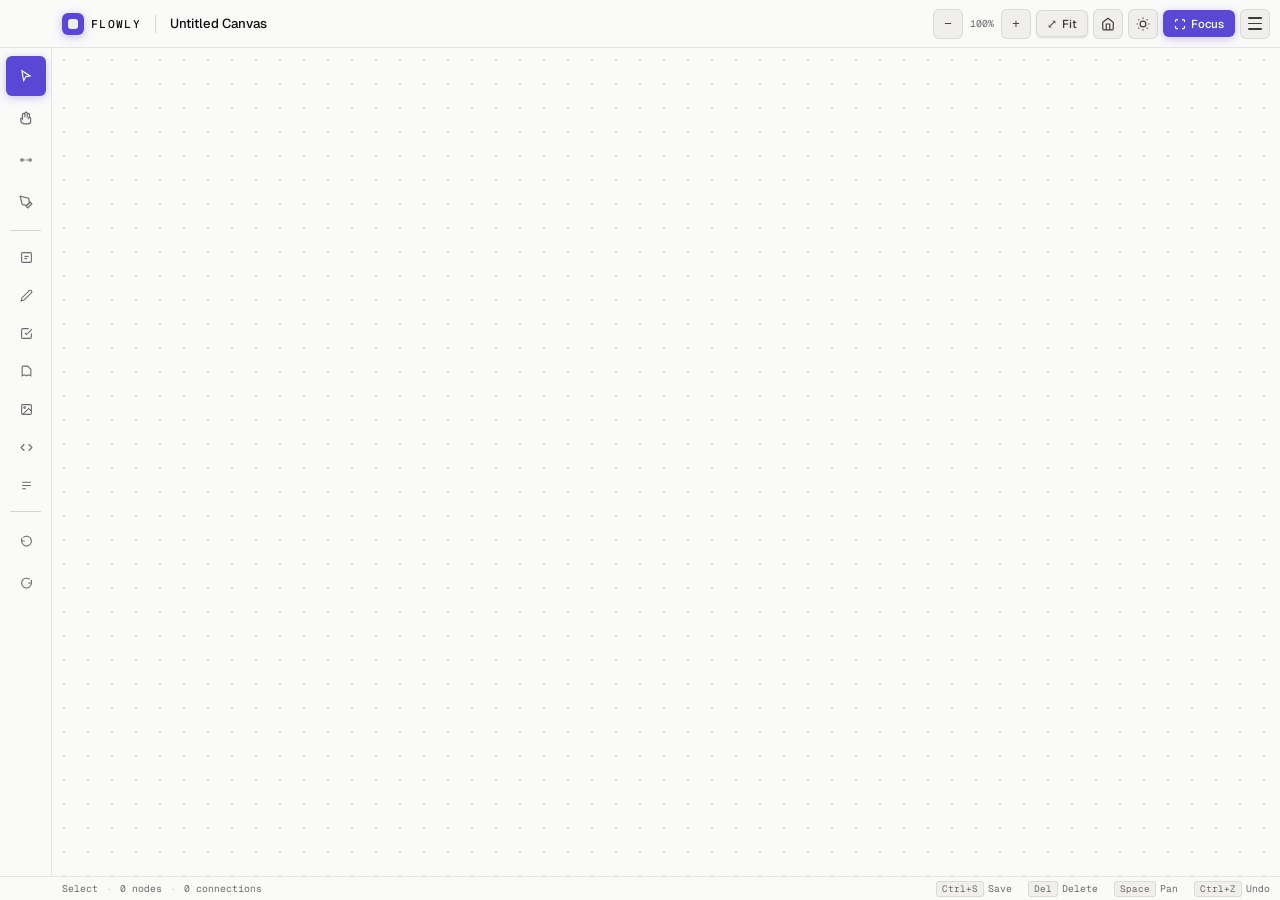
==== commit 7f6d1adb: "Update Flowlynotes.html" ====
--- a/Flowlynotes.html
+++ b/Flowlynotes.html
@@ -2,173 +2,1707 @@
 <html lang="en">
 <head>
 <meta charset="UTF-8">
-<meta name="viewport" content="width=device-width, initial-scale=1.0">
-<title>Flowly Notes — Infinite Canvas Notes</title>
-<link href="https://fonts.googleapis.com/css2?family=Syne:wght@400;600;700;800&family=JetBrains+Mono:wght@300;400;500&display=swap" rel="stylesheet">
-<link rel="stylesheet" href="style.css">
+<meta name="viewport" content="width=device-width, initial-scale=1.0, maximum-scale=1.0, user-scalable=no">
+<title>Flowly Notes</title>
+<link rel="preconnect" href="https://fonts.googleapis.com">
+<link href="https://fonts.googleapis.com/css2?family=Geist:wght@300;400;500;600;700&family=Geist+Mono:wght@400;500&display=swap" rel="stylesheet">
+<style>
+/* ==================== VARS & RESET ==================== */
+:root {
+  --ink: #0f0f0f;
+  --ink2: #1a1a1a;
+  --ink3: #3a3a3a;
+  --ink4: #6b6b6b;
+  --ink5: #9b9b9b;
+  --paper: #fafaf9;
+  --paper2: #f0efec;
+  --paper3: #e4e2de;
+  --paper4: #d4d2cd;
+  --accent: #5b47d6;
+  --accent2: #7c6af0;
+  --accent-inv: #ffffff;
+  --border: rgba(0,0,0,0.09);
+  --border2: rgba(0,0,0,0.15);
+  --shadow-sm: 0 1px 3px rgba(0,0,0,0.08), 0 1px 2px rgba(0,0,0,0.06);
+  --shadow: 0 2px 8px rgba(0,0,0,0.1), 0 1px 3px rgba(0,0,0,0.08);
+  --shadow-lg: 0 8px 24px rgba(0,0,0,0.12), 0 2px 8px rgba(0,0,0,0.08);
+  --shadow-node: 0 2px 12px rgba(0,0,0,0.08), 0 1px 4px rgba(0,0,0,0.05);
+  --radius: 10px;
+  --radius-sm: 6px;
+  --radius-lg: 14px;
+  --sidebar-w: 52px;
+  --topbar-h: 48px;
+  --font: 'Geist', system-ui, sans-serif;
+  --mono: 'Geist Mono', monospace;
+  color-scheme: light;
+  --wire-color: rgba(91,71,214,0.4);
+  --wire-glow: 0 0 8px rgba(91,71,214,0.6);
+  --node-selected-glow: 0 0 0 2px rgba(91,71,214,0.4), 0 4px 16px rgba(91,71,214,0.15);
+}
+[data-theme="dark"] {
+  --ink: #f0ede8;
+  --ink2: #d8d4ce;
+  --ink3: #a8a39b;
+  --ink4: #706b62;
+  --ink5: #48443d;
+  --paper: #111110;
+  --paper2: #1a1918;
+  --paper3: #242220;
+  --paper4: #2e2b28;
+  --border: rgba(255,255,255,0.08);
+  --border2: rgba(255,255,255,0.14);
+  --shadow-sm: 0 1px 3px rgba(0,0,0,0.4);
+  --shadow: 0 2px 8px rgba(0,0,0,0.5);
+  --shadow-lg: 0 8px 24px rgba(0,0,0,0.6);
+  --shadow-node: 0 2px 12px rgba(0,0,0,0.5), 0 1px 4px rgba(0,0,0,0.3);
+  --wire-color: rgba(124,106,240,0.5);
+  --wire-glow: 0 0 12px rgba(124,106,240,0.8);
+  --node-selected-glow: 0 0 0 2px rgba(124,106,240,0.6), 0 4px 20px rgba(124,106,240,0.25);
+  color-scheme: dark;
+}
+
+*,*::before,*::after { box-sizing:border-box; margin:0; padding:0; }
+html, body {
+  width:100%; height:100vh; overflow:hidden;
+  background:var(--paper); color:var(--ink);
+  font-family:var(--font); -webkit-font-smoothing:antialiased;
+  touch-action:none;
+}
+::-webkit-scrollbar { width:3px; height:3px; }
+::-webkit-scrollbar-track { background:transparent; }
+::-webkit-scrollbar-thumb { background:var(--paper4); border-radius:2px; }
+
+/* ==================== TOPBAR ==================== */
+#topbar {
+  position:fixed; top:0; left:0; right:0; height:var(--topbar-h);
+  background:var(--paper); border-bottom:1px solid var(--border);
+  display:flex; align-items:center; padding:0 10px 0 calc(var(--sidebar-w) + 10px);
+  z-index:500; gap:6px; backdrop-filter:blur(8px);
+}
+.top-logo {
+  display:flex; align-items:center; gap:7px;
+  font-family:var(--mono); font-size:0.7rem; letter-spacing:0.12em;
+  text-transform:uppercase; color:var(--ink); padding-right:8px; white-space:nowrap;
+  font-weight:500;
+}
+.logo-mark {
+  width:22px; height:22px; background:var(--accent);
+  border-radius:6px; display:flex; align-items:center; justify-content:center;
+  box-shadow:0 2px 8px rgba(91,71,214,0.35);
+}
+.logo-inner {
+  width:10px; height:10px;
+  background:white; border-radius:3px; opacity:0.9;
+}
+.top-div { width:1px; height:18px; background:var(--border2); flex-shrink:0; }
+.top-title {
+  background:transparent; border:none; outline:none;
+  color:var(--ink); font-family:var(--font);
+  font-size:0.82rem; font-weight:500; flex:1;
+  min-width:100px; max-width:240px; padding:4px 8px;
+  border-radius:var(--radius-sm); transition:background 0.15s;
+}
+.top-title:hover { background:var(--paper2); }
+.top-title:focus { background:var(--paper3); }
+.top-right { margin-left:auto; display:flex; align-items:center; gap:5px; }
+
+.tb-btn {
+  display:flex; align-items:center; gap:5px; padding:5px 10px;
+  background:var(--paper2); border:1px solid var(--border);
+  border-radius:var(--radius-sm); color:var(--ink3);
+  font-family:var(--font); font-size:0.72rem; font-weight:500;
+  cursor:pointer; transition:all 0.15s; white-space:nowrap;
+  box-shadow:var(--shadow-sm);
+}
+.tb-btn:hover { background:var(--paper3); color:var(--ink); border-color:var(--border2); }
+.tb-btn:active { transform:scale(0.97); }
+.tb-btn.accent-btn {
+  background:var(--accent); color:white; border-color:transparent;
+  box-shadow:0 2px 8px rgba(91,71,214,0.3);
+}
+.tb-btn.accent-btn:hover { background:var(--accent2); }
+.zoom-lbl { font-family:var(--mono); font-size:0.62rem; color:var(--ink4); min-width:34px; text-align:center; }
+.tb-icon-btn {
+  width:30px; height:30px; display:flex; align-items:center; justify-content:center;
+  background:var(--paper2); border:1px solid var(--border); border-radius:var(--radius-sm);
+  color:var(--ink3); cursor:pointer; transition:all 0.15s; font-size:0.8rem;
+}
+.tb-icon-btn:hover { background:var(--paper3); color:var(--ink); }
+
+/* Hamburger Menu */
+.hamburger-btn {
+  width:30px; height:30px; display:flex; flex-direction:column; align-items:center;
+  justify-content:center; gap:4px; background:var(--paper2);
+  border:1px solid var(--border); border-radius:var(--radius-sm); cursor:pointer;
+  transition:all 0.15s; flex-shrink:0;
+}
+.hamburger-btn:hover { background:var(--paper3); }
+.hamburger-btn span { width:14px; height:1.5px; background:var(--ink3); border-radius:2px; transition:all 0.2s; }
+
+#hamburger-menu {
+  position:fixed; top:calc(var(--topbar-h) + 8px); right:12px; width:220px;
+  background:var(--paper); border:1px solid var(--border2);
+  border-radius:var(--radius-lg); padding:6px;
+  z-index:9999; display:none; box-shadow:var(--shadow-lg);
+}
+#hamburger-menu.visible { display:block; animation:menuIn 0.15s cubic-bezier(0.34,1.56,0.64,1); }
+@keyframes menuIn { from { opacity:0; transform:translateY(-8px) scale(0.97); } to { opacity:1; transform:none; } }
+.hmenu-section { padding:4px 6px; font-size:0.62rem; color:var(--ink4); font-family:var(--mono); letter-spacing:0.08em; text-transform:uppercase; margin-top:4px; }
+.hmenu-item {
+  display:flex; align-items:center; gap:9px; padding:8px 10px;
+  border-radius:var(--radius-sm); font-size:0.78rem; color:var(--ink2);
+  cursor:pointer; transition:all 0.1s; font-weight:500;
+}
+.hmenu-item:hover { background:var(--paper2); color:var(--ink); }
+.hmenu-item .hm-icon { width:18px; height:18px; display:flex; align-items:center; justify-content:center; opacity:0.7; flex-shrink:0; }
+.hmenu-item .hm-kbd { margin-left:auto; font-family:var(--mono); font-size:0.6rem; color:var(--ink4); background:var(--paper3); padding:2px 5px; border-radius:3px; }
+.hmenu-div { height:1px; background:var(--border); margin:4px 0; }
+.hmenu-item.danger { color:#e03535; }
+.hmenu-item.danger:hover { background:rgba(220,50,50,0.08); }
+
+@media (max-width:600px) {
+  .tb-txt { display:none; }
+  #topbar { padding-left:calc(var(--sidebar-w) + 4px); padding-right:6px; gap:3px; }
+  .tb-btn { padding:5px 7px; }
+}
+
+/* ==================== SIDEBAR ==================== */
+#sidebar {
+  position:fixed; top:var(--topbar-h); left:0; bottom:0;
+  width:var(--sidebar-w); background:var(--paper);
+  border-right:1px solid var(--border);
+  display:flex; flex-direction:column; align-items:center;
+  padding:8px 0; z-index:400; gap:2px; overflow:hidden;
+}
+.s-grp { display:flex; flex-direction:column; gap:2px; width:100%; padding:0 6px; }
+.s-div { width:60%; height:1px; background:var(--border2); margin:6px auto; }
+.s-btn {
+  width:40px; height:40px; display:flex; align-items:center; justify-content:center;
+  background:transparent; border:1px solid transparent;
+  border-radius:var(--radius-sm); color:var(--ink4);
+  cursor:pointer; transition:all 0.15s; position:relative; margin:0 auto;
+}
+.s-btn:hover { background:var(--paper2); color:var(--ink); border-color:var(--border); box-shadow:var(--shadow-sm); }
+.s-btn.active { background:var(--accent); color:white; border-color:transparent; box-shadow:0 2px 8px rgba(91,71,214,0.3); }
+.s-btn.node-add { height:36px; }
+
+/* Tooltips — visible and styled */
+.s-btn::after {
+  content:attr(data-tip);
+  position:absolute; left:calc(100% + 10px); top:50%; transform:translateY(-50%);
+  background:var(--ink); color:var(--accent-inv);
+  padding:4px 10px; border-radius:6px;
+  font-family:var(--font); font-size:0.68rem; font-weight:500;
+  white-space:nowrap; opacity:0; pointer-events:none;
+  transition:opacity 0.15s; z-index:9999;
+  box-shadow:var(--shadow);
+}
+.s-btn::before {
+  content:''; position:absolute; left:calc(100% + 5px); top:50%; transform:translateY(-50%);
+  border:4px solid transparent; border-right-color:var(--ink);
+  opacity:0; pointer-events:none; transition:opacity 0.15s; z-index:9999;
+}
+.s-btn:hover::after, .s-btn:hover::before { opacity:1; }
+
+/* ==================== CANVAS ==================== */
+#canvas-wrapper {
+  position:fixed; top:var(--topbar-h); left:var(--sidebar-w); right:0; bottom:0;
+  overflow:hidden; background:var(--paper); cursor:default;
+}
+/* Refined dot grid */
+#canvas-wrapper::before {
+  content:''; position:absolute; inset:0;
+  background-image: radial-gradient(circle, var(--ink5) 1px, transparent 1px);
+  background-size:24px 24px; pointer-events:none; z-index:0; opacity:0.35;
+}
+[data-theme="dark"] #canvas-wrapper::before { opacity:0.2; }
+#canvas-viewport { position:absolute; inset:0; z-index:1; overflow:hidden; }
+#canvas-surface { position:absolute; width:100%; height:100%; transform-origin:0 0; }
+#connection-canvas { position:absolute; inset:0; z-index:2; pointer-events:none; }
+#draw-canvas { position:absolute; inset:0; z-index:10; pointer-events:none; }
+#draw-canvas.active { pointer-events:all; cursor:crosshair; }
+
+/* ==================== NODES ==================== */
+.node {
+  position:absolute; min-width:200px;
+  background:var(--paper); border:1px solid var(--border2);
+  border-radius:var(--radius-lg); box-shadow:var(--shadow-node);
+  cursor:grab; z-index:10; overflow:visible; user-select:none;
+  transition:box-shadow 0.2s, border-color 0.2s;
+  animation:nodeIn 0.22s cubic-bezier(0.34,1.56,0.64,1);
+}
+@keyframes nodeIn { from { transform:scale(0.88); opacity:0; } to { transform:scale(1); opacity:1; } }
+.node:active { cursor:grabbing; }
+.node.selected {
+  border-color:var(--accent);
+  box-shadow:var(--node-selected-glow);
+}
+.node.pinned { border-style:dashed; }
+.node:hover { border-color:var(--border2); box-shadow:var(--shadow); }
+.node.selected:hover { border-color:var(--accent); box-shadow:var(--node-selected-glow); }
+
+/* connect dots */
+.connect-dot {
+  width:10px; height:10px; border-radius:50%;
+  background:var(--accent); border:2px solid var(--paper);
+  position:absolute; cursor:crosshair;
+  transition:all 0.15s; z-index:20; opacity:0;
+  box-shadow:0 0 0 1px var(--accent);
+}
+.node:hover .connect-dot { opacity:1; }
+.connect-dot:hover { transform:scale(1.6) !important; box-shadow:0 0 8px var(--accent); }
+.connect-dot.top { top:-5px; left:50%; transform:translateX(-50%); }
+.connect-dot.bottom { bottom:-5px; left:50%; transform:translateX(-50%); }
+.connect-dot.left { left:-5px; top:50%; transform:translateY(-50%); }
+.connect-dot.right { right:-5px; top:50%; transform:translateY(-50%); }
+.connect-dot:hover.top { transform:translateX(-50%) scale(1.6); }
+.connect-dot:hover.bottom { transform:translateX(-50%) scale(1.6); }
+.connect-dot:hover.left { transform:translateY(-50%) scale(1.6); }
+.connect-dot:hover.right { transform:translateY(-50%) scale(1.6); }
+
+/* resize */
+.resize-handle {
+  position:absolute; bottom:0; right:0;
+  width:18px; height:18px; cursor:nwse-resize; opacity:0; transition:opacity 0.15s;
+  display:flex; align-items:flex-end; justify-content:flex-end; padding:4px;
+}
+.node:hover .resize-handle { opacity:1; }
+.resize-handle::after {
+  content:''; width:8px; height:8px;
+  border-right:2px solid var(--ink4); border-bottom:2px solid var(--ink4);
+  border-radius:0 0 3px 0;
+}
+
+/* node header */
+.node-header {
+  display:flex; align-items:center; gap:6px;
+  padding:9px 12px 7px; border-bottom:1px solid var(--border);
+  cursor:grab; border-radius:var(--radius-lg) var(--radius-lg) 0 0;
+}
+.node-header:active { cursor:grabbing; }
+.node-icon { width:16px; height:16px; display:flex; align-items:center; justify-content:center; opacity:0.5; flex-shrink:0; }
+.node-type-tag {
+  font-family:var(--mono); font-size:0.58rem; letter-spacing:0.08em;
+  text-transform:uppercase; color:var(--ink4); background:var(--paper2);
+  padding:2px 5px; border-radius:3px; font-weight:500;
+}
+.node-title-input {
+  flex:1; background:transparent; border:none; outline:none;
+  color:var(--ink); font-family:var(--font); font-size:0.78rem; font-weight:600;
+  min-width:0; letter-spacing:-0.01em;
+}
+.node-title-input::placeholder { color:var(--ink5); }
+.node-actions { display:flex; gap:2px; opacity:0; transition:opacity 0.15s; }
+.node:hover .node-actions { opacity:1; }
+.node-action-btn {
+  width:22px; height:22px; display:flex; align-items:center; justify-content:center;
+  background:transparent; border:none; border-radius:4px;
+  color:var(--ink4); cursor:pointer; font-size:0.65rem; transition:all 0.12s;
+}
+.node-action-btn:hover { background:var(--paper3); color:var(--ink); }
+.node-action-btn.danger:hover { color:#e03535; background:rgba(220,50,50,0.08); }
+.node-body { padding:10px 12px 12px; }
+
+/* NOTE */
+.text-toolbar {
+  display:flex; gap:2px; padding:5px 10px;
+  border-bottom:1px solid var(--border); flex-wrap:wrap; background:var(--paper2);
+}
+.fmt-btn {
+  width:24px; height:24px; display:flex; align-items:center; justify-content:center;
+  background:transparent; border:none; border-radius:4px;
+  color:var(--ink4); cursor:pointer; font-size:0.7rem; font-weight:700;
+  transition:all 0.1s;
+}
+.fmt-btn:hover { background:var(--paper3); color:var(--ink); }
+.fmt-sep { width:1px; height:14px; background:var(--border2); margin:0 3px; align-self:center; }
+.note-editor {
+  width:100%; min-height:80px; background:transparent; border:none; outline:none;
+  resize:none; color:var(--ink); font-family:var(--font); font-size:0.8rem;
+  line-height:1.7; user-select:text; overflow:hidden; word-break:break-word;
+}
+.note-editor:empty::before { content:'Start writing...'; color:var(--ink5); }
+
+/* WRITER */
+.writer-editor {
+  width:100%; min-height:180px; background:transparent; border:none; outline:none;
+  resize:none; color:var(--ink); font-family:var(--font); font-size:0.9rem;
+  line-height:1.85; user-select:text; overflow:hidden; word-break:break-word;
+  letter-spacing:-0.005em;
+}
+.writer-editor:empty::before { content:'Write freely. No limits.'; color:var(--ink5); font-style:italic; }
+.writer-wordcount { padding:4px 12px 6px; font-family:var(--mono); font-size:0.6rem; color:var(--ink4); border-top:1px solid var(--border); }
+
+/* TODO */
+.todo-progress { height:2px; background:var(--paper3); border-radius:2px; margin:4px 0; overflow:hidden; }
+.todo-progress-fill { height:100%; background:var(--accent); border-radius:2px; transition:width 0.3s ease; }
+.todo-stats { font-family:var(--mono); font-size:0.62rem; color:var(--ink4); margin-bottom:8px; }
+.todo-list { display:flex; flex-direction:column; gap:4px; }
+.todo-item { display:flex; align-items:flex-start; gap:8px; padding:4px 5px; border-radius:6px; transition:background 0.1s; }
+.todo-item:hover { background:var(--paper2); }
+.todo-checkbox {
+  width:15px; height:15px; flex-shrink:0; margin-top:2px;
+  border:1.5px solid var(--paper4); border-radius:4px;
+  background:transparent; cursor:pointer; appearance:none;
+  position:relative; transition:all 0.15s;
+}
+.todo-checkbox:checked { background:var(--accent); border-color:var(--accent); box-shadow:0 1px 4px rgba(91,71,214,0.3); }
+.todo-checkbox:checked::after {
+  content:''; position:absolute; left:3px; top:0px;
+  width:5px; height:8px; border:2px solid white;
+  border-left:none; border-top:none; transform:rotate(45deg);
+}
+.todo-text {
+  flex:1; background:transparent; border:none; outline:none;
+  color:var(--ink); font-family:var(--font); font-size:0.78rem;
+  line-height:1.5; resize:none; overflow:hidden; min-height:20px; user-select:text;
+}
+.todo-text.done { text-decoration:line-through; color:var(--ink4); }
+.todo-delete { width:16px; height:16px; background:transparent; border:none; color:var(--ink4); cursor:pointer; font-size:0.65rem; opacity:0; transition:opacity 0.1s; display:flex; align-items:center; justify-content:center; flex-shrink:0; border-radius:3px; }
+.todo-item:hover .todo-delete { opacity:1; }
+.todo-item:hover .todo-delete:hover { background:rgba(220,50,50,0.1); color:#e03535; }
+.todo-add-btn {
+  display:flex; align-items:center; gap:6px; width:100%; padding:6px 5px;
+  background:transparent; border:none; border-top:1px solid var(--border);
+  color:var(--ink4); font-size:0.72rem; cursor:pointer; margin-top:5px;
+  border-radius:0 0 8px 8px; font-family:var(--font); transition:color 0.1s;
+}
+.todo-add-btn:hover { color:var(--accent); }
+
+/* STICKY */
+.node-sticky { background:#fefce8; border-color:rgba(200,170,0,0.2); }
+[data-theme="dark"] .node-sticky { background:#1a1800; border-color:rgba(200,170,0,0.15); }
+.sticky-strip { height:3px; border-radius:var(--radius-lg) var(--radius-lg) 0 0; background:linear-gradient(90deg,#f59e0b,#fbbf24); }
+.sticky-body {
+  padding:10px 12px; min-height:100px; width:100%; background:transparent;
+  border:none; outline:none; resize:none;
+  color:#78350f; font-family:var(--font); font-size:0.82rem; line-height:1.7;
+  overflow:hidden; user-select:text;
+}
+[data-theme="dark"] .sticky-body { color:#fcd34d; }
+.sticky-body::placeholder { color:rgba(120,53,15,0.4); }
+[data-theme="dark"] .sticky-body::placeholder { color:rgba(252,211,77,0.3); }
+
+/* IMAGE */
+.image-drop-zone {
+  min-height:120px; display:flex; flex-direction:column; align-items:center;
+  justify-content:center; gap:8px; padding:24px 20px;
+  border:1.5px dashed var(--border2); margin:10px;
+  border-radius:var(--radius); cursor:pointer; transition:all 0.2s;
+  color:var(--ink4); font-size:0.74rem; text-align:center;
+}
+.image-drop-zone:hover { border-color:var(--accent); color:var(--accent); background:rgba(91,71,214,0.04); }
+.node-image .node-body { padding:0; overflow:hidden; border-radius:0 0 var(--radius-lg) var(--radius-lg); }
+.node-image img { width:100%; height:auto; display:block; border-radius:0 0 var(--radius-lg) var(--radius-lg); object-fit:cover; max-height:300px; }
+.image-caption { padding:6px 12px; background:transparent; border:none; border-top:1px solid var(--border); outline:none; width:100%; color:var(--ink4); font-family:var(--mono); font-size:0.68rem; user-select:text; }
+
+/* EMBED */
+.embed-input-area { padding:10px; display:flex; gap:6px; align-items:center; }
+.embed-url-input { flex:1; background:var(--paper2); border:1px solid var(--border); border-radius:var(--radius-sm); padding:6px 10px; color:var(--ink); font-family:var(--mono); font-size:0.7rem; outline:none; user-select:text; transition:border-color 0.15s; }
+.embed-url-input:focus { border-color:var(--accent); }
+.embed-go-btn { padding:6px 14px; background:var(--accent); border:none; border-radius:var(--radius-sm); color:white; font-family:var(--font); font-size:0.72rem; font-weight:600; cursor:pointer; transition:all 0.15s; }
+.embed-go-btn:hover { background:var(--accent2); }
+.node-embed iframe { width:100%; height:200px; border:none; border-top:1px solid var(--border); border-radius:0 0 var(--radius-lg) var(--radius-lg); }
+
+/* HEADING */
+.node-heading { min-width:180px; background:transparent; border:none; box-shadow:none; }
+.node-heading:hover { border-color:transparent; box-shadow:none; }
+.node-heading.selected { border:1.5px solid var(--accent); border-radius:var(--radius); box-shadow:var(--node-selected-glow); }
+.heading-text {
+  background:transparent; border:none; outline:none;
+  color:var(--ink); font-family:var(--font);
+  font-size:1.6rem; font-weight:700; width:100%; padding:6px 10px;
+  user-select:text; letter-spacing:-0.025em; line-height:1.2;
+}
+.heading-text::placeholder { color:var(--ink5); }
+
+/* ==================== CONTEXT MENUS ==================== */
+.context-menu {
+  position:fixed; background:var(--paper); border:1px solid var(--border2);
+  border-radius:var(--radius-lg); padding:6px; min-width:180px;
+  z-index:9999; display:none; box-shadow:var(--shadow-lg);
+}
+.context-menu.visible { display:block; animation:menuIn 0.14s ease; }
+.ctx-item {
+  display:flex; align-items:center; gap:8px; padding:7px 10px;
+  border-radius:var(--radius-sm); font-size:0.77rem; font-family:var(--font);
+  color:var(--ink2); cursor:pointer; transition:all 0.1s; font-weight:500;
+}
+.ctx-item:hover { background:var(--paper2); color:var(--ink); }
+.ctx-item.danger { color:#e03535; }
+.ctx-item.danger:hover { background:rgba(220,50,50,0.08); }
+.ctx-divider { height:1px; background:var(--border); margin:4px 0; }
+
+/* ==================== COLOR PICKER ==================== */
+.color-picker-popup {
+  position:fixed; background:var(--paper); border:1px solid var(--border2);
+  border-radius:var(--radius); padding:12px; z-index:9999; display:none;
+  box-shadow:var(--shadow-lg);
+}
+.color-picker-popup.visible { display:block; animation:menuIn 0.14s ease; }
+.color-picker-popup h4 { font-size:0.68rem; color:var(--ink4); font-family:var(--mono); letter-spacing:0.08em; text-transform:uppercase; margin-bottom:8px; }
+.color-swatches { display:grid; grid-template-columns:repeat(4,1fr); gap:7px; }
+.swatch { width:30px; height:30px; border-radius:6px; cursor:pointer; border:2px solid transparent; transition:all 0.15s; }
+.swatch:hover { transform:scale(1.15); border-color:var(--accent); }
+
+/* ==================== STATUSBAR ==================== */
+#statusbar {
+  position:fixed; bottom:0; left:0; right:0; height:24px;
+  background:var(--paper); border-top:1px solid var(--border);
+  display:flex; align-items:center; padding:0 10px 0 calc(var(--sidebar-w) + 10px);
+  z-index:500; font-family:var(--mono); font-size:0.61rem; color:var(--ink4); gap:0;
+}
+.sb-sep { margin:0 8px; opacity:0.4; }
+.sb-right { margin-left:auto; display:flex; align-items:center; gap:4px; }
+.sb-kbd { display:inline-block; padding:1px 5px; background:var(--paper2); border:1px solid var(--border); border-radius:3px; font-family:var(--mono); font-size:0.58rem; color:var(--ink4); }
+@media (max-width:600px) { .sb-right { display:none; } }
+
+/* ==================== TOAST ==================== */
+#toast {
+  position:fixed; bottom:36px; left:50%;
+  transform:translateX(-50%) translateY(10px);
+  background:var(--ink); border-radius:20px;
+  padding:7px 18px; font-family:var(--font); font-size:0.75rem; font-weight:500;
+  color:var(--accent-inv); z-index:9999; opacity:0;
+  transition:all 0.25s; pointer-events:none; box-shadow:var(--shadow-lg);
+}
+#toast.show { opacity:1; transform:translateX(-50%) translateY(0); }
+
+/* ==================== SELECTION BOX ==================== */
+.selection-box {
+  position:absolute; border:1.5px solid var(--accent);
+  background:rgba(91,71,214,0.05); pointer-events:none; z-index:50; border-radius:4px;
+}
+
+/* ==================== DRAW TOOLBAR ==================== */
+#draw-toolbar {
+  position:fixed; bottom:34px; left:50%; transform:translateX(-50%);
+  background:var(--paper); border:1px solid var(--border2); border-radius:30px;
+  padding:7px 16px; display:flex; align-items:center; gap:9px;
+  z-index:800; opacity:0; pointer-events:none; transition:opacity 0.2s;
+  box-shadow:var(--shadow-lg);
+}
+#draw-toolbar.visible { opacity:1; pointer-events:all; }
+.draw-color { width:18px; height:18px; border-radius:50%; cursor:pointer; border:2px solid transparent; transition:all 0.15s; }
+.draw-color:hover, .draw-color.active { border-color:var(--accent); transform:scale(1.2); }
+.draw-size { width:60px; accent-color:var(--accent); }
+.draw-lbl { font-family:var(--mono); font-size:0.62rem; color:var(--ink4); }
+.draw-tool-btn { padding:4px 10px; background:transparent; border:1px solid var(--border); border-radius:20px; color:var(--ink3); font-family:var(--font); font-size:0.68rem; cursor:pointer; transition:all 0.15s; }
+.draw-tool-btn:hover, .draw-tool-btn.active { background:var(--accent); color:white; border-color:transparent; }
+.draw-clear-btn { padding:4px 10px; background:transparent; border:1px solid rgba(220,50,50,0.3); border-radius:20px; color:#e03535; font-family:var(--font); font-size:0.68rem; cursor:pointer; }
+
+/* ==================== FOCUS MODE ==================== */
+body.focus-mode #topbar,
+body.focus-mode #sidebar,
+body.focus-mode #statusbar { opacity:0; pointer-events:none; }
+body.focus-mode #canvas-wrapper { top:0; left:0; right:0; bottom:0; }
+
+/* panning */
+body.panning { cursor:grabbing !important; }
+body.panning * { cursor:grabbing !important; }
+
+/* mobile */
+@media (pointer:coarse) {
+  .s-btn { width:46px; height:46px; }
+  .node-action-btn { width:26px; height:26px; font-size:0.8rem; }
+  .node-actions { opacity:1; }
+  .connect-dot { opacity:1; width:14px; height:14px; }
+  .resize-handle { opacity:1; width:24px; height:24px; }
+}
+
+@media (max-width:600px) { :root { --sidebar-w:46px; } }
+</style>
 </head>
 <body>
 
-<div class="topbar">
-  <div class="topbar-left">
-    <div class="app-logo">
-      <svg width="22" height="22" viewBox="0 0 24 24" fill="none"><circle cx="5" cy="12" r="3" stroke="#cdff00" stroke-width="1.5"/><circle cx="19" cy="5" r="3" stroke="#cdff00" stroke-width="1.5"/><circle cx="19" cy="19" r="3" stroke="#cdff00" stroke-width="1.5"/><line x1="7.8" y1="10.8" x2="16.2" y2="6.2" stroke="#cdff00" stroke-width="1"/><line x1="7.8" y1="13.2" x2="16.2" y2="17.8" stroke="#cdff00" stroke-width="1"/></svg>
-      <span>Flowly Notes</span>
+<!-- TOPBAR -->
+<header id="topbar">
+  <div class="top-logo">
+    <div class="logo-mark"><div class="logo-inner"></div></div>
+    <span class="tb-txt">Flowly</span>
+  </div>
+  <div class="top-div"></div>
+  <input class="top-title" id="canvas-title" value="Untitled Canvas" spellcheck="false">
+  <div class="top-right">
+    <div style="display:flex;align-items:center;gap:2px;">
+      <button class="tb-icon-btn" id="btn-zoom-out" title="Zoom out">−</button>
+      <span class="zoom-lbl" id="zoom-label">100%</span>
+      <button class="tb-icon-btn" id="btn-zoom-in" title="Zoom in">+</button>
     </div>
-    <div class="topbar-divider"></div>
-    <div class="file-actions">
-      <button class="tb-btn" id="btn-new" title="New Canvas (Ctrl+N)"><svg width="14" height="14" viewBox="0 0 24 24" fill="none" stroke="currentColor" stroke-width="2"><path d="M12 5v14M5 12h14"/></svg> New</button>
-      <button class="tb-btn" id="btn-save" title="Save (Ctrl+S)"><svg width="14" height="14" viewBox="0 0 24 24" fill="none" stroke="currentColor" stroke-width="2"><path d="M19 21H5a2 2 0 0 1-2-2V5a2 2 0 0 1 2-2h11l5 5v11a2 2 0 0 1-2 2z"/><polyline points="17 21 17 13 7 13 7 21"/><polyline points="7 3 7 8 15 8"/></svg> Save</button>
-      <button class="tb-btn" id="btn-load" title="Load (Ctrl+O)"><svg width="14" height="14" viewBox="0 0 24 24" fill="none" stroke="currentColor" stroke-width="2"><path d="M22 19a2 2 0 0 1-2 2H4a2 2 0 0 1-2-2V5a2 2 0 0 1 2-2h5l2 3h9a2 2 0 0 1 2 2z"/></svg> Load</button>
-      <button class="tb-btn" id="btn-export" title="Export JSON"><svg width="14" height="14" viewBox="0 0 24 24" fill="none" stroke="currentColor" stroke-width="2"><path d="M21 15v4a2 2 0 0 1-2 2H5a2 2 0 0 1-2-2v-4"/><polyline points="7 10 12 15 17 10"/><line x1="12" y1="15" x2="12" y2="3"/></svg> Export</button>
+    <button class="tb-btn" id="btn-fit" title="Fit all to screen">⤢ <span class="tb-txt">Fit</span></button>
+    <button class="tb-icon-btn" id="btn-home" title="Back to home">
+      <svg width="14" height="14" viewBox="0 0 24 24" fill="none" stroke="currentColor" stroke-width="2"><path d="M3 9l9-7 9 7v11a2 2 0 0 1-2 2H5a2 2 0 0 1-2-2z"/><polyline points="9 22 9 12 15 12 15 22"/></svg>
+    </button>
+    <button class="tb-icon-btn" id="btn-theme" title="Toggle dark/light mode">
+      <svg width="14" height="14" id="theme-icon" viewBox="0 0 24 24" fill="none" stroke="currentColor" stroke-width="2"><circle cx="12" cy="12" r="5"/><line x1="12" y1="1" x2="12" y2="3"/><line x1="12" y1="21" x2="12" y2="23"/><line x1="4.22" y1="4.22" x2="5.64" y2="5.64"/><line x1="18.36" y1="18.36" x2="19.78" y2="19.78"/><line x1="1" y1="12" x2="3" y2="12"/><line x1="21" y1="12" x2="23" y2="12"/><line x1="4.22" y1="19.78" x2="5.64" y2="18.36"/><line x1="18.36" y1="5.64" x2="19.78" y2="4.22"/></svg>
+    </button>
+    <button class="tb-btn accent-btn" id="btn-present">
+      <svg width="12" height="12" viewBox="0 0 24 24" fill="none" stroke="currentColor" stroke-width="2.5"><path d="M8 3H5a2 2 0 0 0-2 2v3m18 0V5a2 2 0 0 0-2-2h-3m0 18h3a2 2 0 0 0 2-2v-3M3 16v3a2 2 0 0 0 2 2h3"/></svg>
+      <span class="tb-txt">Focus</span>
+    </button>
+    <div class="hamburger-btn" id="btn-hamburger" title="Menu">
+      <span></span><span></span><span></span>
     </div>
   </div>
-  <div class="topbar-center">
-    <input class="canvas-title-input" id="canvas-title" value="Untitled Canvas" spellcheck="false" />
-  </div>
-  <div class="topbar-right">
-    <div class="zoom-controls">
-      <button class="tb-btn icon-only" id="btn-zoom-out" title="Zoom Out (-)">−</button>
-      <span class="zoom-label" id="zoom-label">100%</span>
-      <button class="tb-btn icon-only" id="btn-zoom-in" title="Zoom In (+)">+</button>
-      <button class="tb-btn icon-only" id="btn-zoom-reset" title="Reset Zoom (0)">⊙</button>
-    </div>
-    <div class="topbar-divider"></div>
-    
-    <button class="tb-btn" id="btn-drawkiboard" title="Open DrawkiBoard">
-      <svg width="14" height="14" viewBox="0 0 24 24" fill="none" stroke="currentColor" stroke-width="2" stroke-linecap="round" stroke-linejoin="round">
-        <path d="M12 20h9"></path>
-        <path d="M16.5 3.5a2.121 2.121 0 0 1 3 3L7 19l-4 1 1-4L16.5 3.5z"></path>
-      </svg>
-      DrawkiBoard
+</header>
+
+<!-- HAMBURGER MENU -->
+<div id="hamburger-menu">
+  <div class="hmenu-section">File</div>
+  <div class="hmenu-item" data-action="new">
+    <span class="hm-icon"><svg width="14" height="14" viewBox="0 0 24 24" fill="none" stroke="currentColor" stroke-width="2"><path d="M12 5v14M5 12h14"/></svg></span>
+    New Canvas <span class="hm-kbd">Ctrl+N</span>
+  </div>
+  <div class="hmenu-item" data-action="save">
+    <span class="hm-icon"><svg width="14" height="14" viewBox="0 0 24 24" fill="none" stroke="currentColor" stroke-width="2"><path d="M19 21H5a2 2 0 0 1-2-2V5a2 2 0 0 1 2-2h11l5 5v11a2 2 0 0 1-2 2z"/><polyline points="17 21 17 13 7 13 7 21"/><polyline points="7 3 7 8 15 8"/></svg></span>
+    Save as JSON <span class="hm-kbd">Ctrl+S</span>
+  </div>
+  <div class="hmenu-item" data-action="load">
+    <span class="hm-icon"><svg width="14" height="14" viewBox="0 0 24 24" fill="none" stroke="currentColor" stroke-width="2"><path d="M22 19a2 2 0 0 1-2 2H4a2 2 0 0 1-2-2V5a2 2 0 0 1 2-2h5l2 3h9a2 2 0 0 1 2 2z"/></svg></span>
+    Load File <span class="hm-kbd">Ctrl+O</span>
+  </div>
+  <div class="hmenu-div"></div>
+  <div class="hmenu-section">Edit</div>
+  <div class="hmenu-item" data-action="undo">
+    <span class="hm-icon"><svg width="14" height="14" viewBox="0 0 24 24" fill="none" stroke="currentColor" stroke-width="2"><path d="M3 7v6h6"/><path d="M3 13A9 9 0 1 0 6 6.4"/></svg></span>
+    Undo <span class="hm-kbd">Ctrl+Z</span>
+  </div>
+  <div class="hmenu-item" data-action="redo">
+    <span class="hm-icon"><svg width="14" height="14" viewBox="0 0 24 24" fill="none" stroke="currentColor" stroke-width="2"><path d="M21 7v6h-6"/><path d="M21 13A9 9 0 1 1 18 6.4"/></svg></span>
+    Redo <span class="hm-kbd">Ctrl+Y</span>
+  </div>
+  <div class="hmenu-item" data-action="select-all">
+    <span class="hm-icon"><svg width="14" height="14" viewBox="0 0 24 24" fill="none" stroke="currentColor" stroke-width="2"><rect x="3" y="3" width="7" height="7"/><rect x="14" y="3" width="7" height="7"/><rect x="3" y="14" width="7" height="7"/><rect x="14" y="14" width="7" height="7"/></svg></span>
+    Select All <span class="hm-kbd">Ctrl+A</span>
+  </div>
+  <div class="hmenu-item" data-action="clear-conn">
+    <span class="hm-icon"><svg width="14" height="14" viewBox="0 0 24 24" fill="none" stroke="currentColor" stroke-width="2"><line x1="18" y1="6" x2="6" y2="18"/><line x1="6" y1="6" x2="18" y2="18"/></svg></span>
+    Clear Connections
+  </div>
+  <div class="hmenu-div"></div>
+  <div class="hmenu-item" data-action="zoom-reset">
+    <span class="hm-icon"><svg width="14" height="14" viewBox="0 0 24 24" fill="none" stroke="currentColor" stroke-width="2"><circle cx="11" cy="11" r="8"/><line x1="21" y1="21" x2="16.65" y2="16.65"/></svg></span>
+    Reset Zoom <span class="hm-kbd">0</span>
+  </div>
+  <div class="hmenu-div"></div>
+  <div class="hmenu-item danger" data-action="clear-all">
+    <span class="hm-icon"><svg width="14" height="14" viewBox="0 0 24 24" fill="none" stroke="currentColor" stroke-width="2"><polyline points="3 6 5 6 21 6"/><path d="M19 6l-1 14a2 2 0 0 1-2 2H8a2 2 0 0 1-2-2L5 6"/></svg></span>
+    Clear Canvas
+  </div>
+</div>
+
+<!-- SIDEBAR -->
+<aside id="sidebar">
+  <div class="s-grp">
+    <button class="s-btn active" data-tool="select" data-tip="Select (V)">
+      <svg width="14" height="14" viewBox="0 0 24 24" fill="none" stroke="currentColor" stroke-width="2"><path d="M5 3l14 9-7 1-4 7z"/></svg>
     </button>
-
-    <button class="tb-btn accent" id="btn-present" title="Focus Mode (Ctrl+.)">Focus</button>
-    <div class="topbar-divider"></div>
-    <button class="tb-btn icon-only" id="btn-fit" title="Fit to Screen (F)">⤢</button>
-    <button class="tb-btn" id="nav-support-btn" title="Support">Support</button>
-  </div>
-</div>
-
-<div class="sidebar" id="sidebar">
-  <div class="tool-group">
-    <button class="tool-btn active" data-tool="select" title="Select (V)">
-      <svg width="16" height="16" viewBox="0 0 24 24" fill="none" stroke="currentColor" stroke-width="1.8"><path d="M5 3l14 9-7 1-4 7z"/></svg>
+    <button class="s-btn" data-tool="pan" data-tip="Pan (H / Space)">
+      <svg width="14" height="14" viewBox="0 0 24 24" fill="none" stroke="currentColor" stroke-width="2"><path d="M18 11V6a2 2 0 0 0-4 0v5M14 10V4a2 2 0 0 0-4 0v6M10 10.5V6a2 2 0 0 0-4 0v8l-1.6-1.6C4.1 12 3 12.5 3 13.7V16c0 2.6 1.8 4.8 4.3 5.5L8 22h8c2.2 0 4-1.8 4-4v-5a2 2 0 0 0-4 0v1"/></svg>
     </button>
-    <button class="tool-btn" data-tool="pan" title="Pan (Space+Drag or H)">
-      <svg width="16" height="16" viewBox="0 0 24 24" fill="none" stroke="currentColor" stroke-width="1.8"><path d="M18 11V6a2 2 0 0 0-4 0v5M14 10V4a2 2 0 0 0-4 0v6M10 10.5V6a2 2 0 0 0-4 0v8l-1.6-1.6C4.1 12 3 12.5 3 13.7V16c0 2.6 1.8 4.8 4.3 5.5L8 22h8c2.2 0 4-1.8 4-4v-5a2 2 0 0 0-4 0v1"/></svg>
+    <button class="s-btn" data-tool="connect" data-tip="Connect Nodes (C)">
+      <svg width="14" height="14" viewBox="0 0 24 24" fill="none" stroke="currentColor" stroke-width="2"><circle cx="5" cy="12" r="2"/><circle cx="19" cy="12" r="2"/><line x1="7" y1="12" x2="17" y2="12" stroke-dasharray="3 2"/></svg>
     </button>
-    <button class="tool-btn" data-tool="connect" title="Connect Nodes (C)">
-      <svg width="16" height="16" viewBox="0 0 24 24" fill="none" stroke="currentColor" stroke-width="1.8"><circle cx="5" cy="12" r="2"/><circle cx="19" cy="12" r="2"/><line x1="7" y1="12" x2="17" y2="12" stroke-dasharray="3 2"/></svg>
+    <button class="s-btn" data-tool="draw" data-tip="Freehand Draw (D)">
+      <svg width="14" height="14" viewBox="0 0 24 24" fill="none" stroke="currentColor" stroke-width="2"><path d="M12 19l7-7 3 3-7 7-3-3z"/><path d="M18 13l-1.5-7.5L2 2l3.5 14.5L13 18l5-5z"/></svg>
     </button>
-    <button class="tool-btn" data-tool="draw" title="Draw (D)">
-      <svg width="16" height="16" viewBox="0 0 24 24" fill="none" stroke="currentColor" stroke-width="1.8"><path d="M12 19l7-7 3 3-7 7-3-3z"/><path d="M18 13l-1.5-7.5L2 2l3.5 14.5L13 18l5-5z"/><path d="M2 2l7.586 7.586"/><circle cx="11" cy="11" r="2"/></svg>
+  </div>
+  <div class="s-div"></div>
+  <div class="s-grp">
+    <button class="s-btn node-add" data-node="note" data-tip="Note (N)">
+      <svg width="13" height="13" viewBox="0 0 24 24" fill="none" stroke="currentColor" stroke-width="2"><rect x="3" y="3" width="18" height="18" rx="2"/><line x1="8" y1="10" x2="16" y2="10"/><line x1="8" y1="14" x2="13" y2="14"/></svg>
     </button>
-  </div>
-  <div class="tool-divider"></div>
-  <div class="tool-group node-types">
-    <button class="tool-btn node-add" data-node="note" title="Note Node (N)">
-      <svg width="16" height="16" viewBox="0 0 24 24" fill="none" stroke="currentColor" stroke-width="1.8"><rect x="3" y="3" width="18" height="18" rx="2"/><line x1="8" y1="10" x2="16" y2="10"/><line x1="8" y1="14" x2="13" y2="14"/></svg>
+    <button class="s-btn node-add" data-node="writer" data-tip="Writer — Free Write (W)">
+      <svg width="13" height="13" viewBox="0 0 24 24" fill="none" stroke="currentColor" stroke-width="2"><path d="M17 3a2.828 2.828 0 1 1 4 4L7.5 20.5 2 22l1.5-5.5L17 3z"/></svg>
     </button>
-    <button class="tool-btn node-add" data-node="todo" title="Todo Node (T)">
-      <svg width="16" height="16" viewBox="0 0 24 24" fill="none" stroke="currentColor" stroke-width="1.8"><polyline points="9 11 12 14 22 4"/><path d="M21 12v7a2 2 0 0 1-2 2H5a2 2 0 0 1-2-2V5a2 2 0 0 1 2-2h11"/></svg>
+    <button class="s-btn node-add" data-node="todo" data-tip="Todo List (T)">
+      <svg width="13" height="13" viewBox="0 0 24 24" fill="none" stroke="currentColor" stroke-width="2"><polyline points="9 11 12 14 22 4"/><path d="M21 12v7a2 2 0 0 1-2 2H5a2 2 0 0 1-2-2V5a2 2 0 0 1 2-2h11"/></svg>
     </button>
-    <button class="tool-btn node-add" data-node="sticky" title="Sticky Node (S)">
-      <svg width="16" height="16" viewBox="0 0 24 24" fill="none" stroke="currentColor" stroke-width="1.8"><path d="M14 2H6a2 2 0 0 0-2 2v16l4-2 4 2 4-2 4 2V8z"/></svg>
+    <button class="s-btn node-add" data-node="sticky" data-tip="Sticky Note (S)">
+      <svg width="13" height="13" viewBox="0 0 24 24" fill="none" stroke="currentColor" stroke-width="2"><path d="M14 2H6a2 2 0 0 0-2 2v16l4-2 4 2 4-2 4 2V8z"/></svg>
     </button>
-    <button class="tool-btn node-add" data-node="image" title="Image Node (I)">
-      <svg width="16" height="16" viewBox="0 0 24 24" fill="none" stroke="currentColor" stroke-width="1.8"><rect x="3" y="3" width="18" height="18" rx="2"/><circle cx="8.5" cy="8.5" r="1.5"/><polyline points="21 15 16 10 5 21"/></svg>
+    <button class="s-btn node-add" data-node="image" data-tip="Image Block (I)">
+      <svg width="13" height="13" viewBox="0 0 24 24" fill="none" stroke="currentColor" stroke-width="2"><rect x="3" y="3" width="18" height="18" rx="2"/><circle cx="8.5" cy="8.5" r="1.5"/><polyline points="21 15 16 10 5 21"/></svg>
     </button>
-    <button class="tool-btn node-add" data-node="embed" title="Embed Node (E)">
-      <svg width="16" height="16" viewBox="0 0 24 24" fill="none" stroke="currentColor" stroke-width="1.8"><polyline points="16 18 22 12 16 6"/><polyline points="8 6 2 12 8 18"/></svg>
+    <button class="s-btn node-add" data-node="embed" data-tip="Embed URL (E)">
+      <svg width="13" height="13" viewBox="0 0 24 24" fill="none" stroke="currentColor" stroke-width="2"><polyline points="16 18 22 12 16 6"/><polyline points="8 6 2 12 8 18"/></svg>
     </button>
-    <button class="tool-btn node-add" data-node="heading" title="Heading Node">
-      <svg width="16" height="16" viewBox="0 0 24 24" fill="none" stroke="currentColor" stroke-width="1.8"><path d="M4 6h16M4 12h16M4 18h7"/></svg>
+    <button class="s-btn node-add" data-node="heading" data-tip="Heading / Title">
+      <svg width="13" height="13" viewBox="0 0 24 24" fill="none" stroke="currentColor" stroke-width="2"><path d="M4 6h16M4 12h16M4 18h7"/></svg>
     </button>
   </div>
-  <div class="tool-divider"></div>
-  <div class="tool-group">
-    <button class="tool-btn" id="btn-undo" title="Undo (Ctrl+Z)">
-      <svg width="16" height="16" viewBox="0 0 24 24" fill="none" stroke="currentColor" stroke-width="1.8"><path d="M3 7v6h6"/><path d="M3 13A9 9 0 1 0 6 6.4"/></svg>
+  <div class="s-div"></div>
+  <div class="s-grp">
+    <button class="s-btn" id="btn-undo" data-tip="Undo (Ctrl+Z)">
+      <svg width="13" height="13" viewBox="0 0 24 24" fill="none" stroke="currentColor" stroke-width="2"><path d="M3 7v6h6"/><path d="M3 13A9 9 0 1 0 6 6.4"/></svg>
     </button>
-    <button class="tool-btn" id="btn-redo" title="Redo (Ctrl+Y)">
-      <svg width="16" height="16" viewBox="0 0 24 24" fill="none" stroke="currentColor" stroke-width="1.8"><path d="M21 7v6h-6"/><path d="M21 13A9 9 0 1 1 18 6.4"/></svg>
+    <button class="s-btn" id="btn-redo" data-tip="Redo (Ctrl+Y)">
+      <svg width="13" height="13" viewBox="0 0 24 24" fill="none" stroke="currentColor" stroke-width="2"><path d="M21 7v6h-6"/><path d="M21 13A9 9 0 1 1 18 6.4"/></svg>
     </button>
-    <button class="tool-btn" id="btn-clear-connections" title="Clear Selected Connections">
-      <svg width="16" height="16" viewBox="0 0 24 24" fill="none" stroke="currentColor" stroke-width="1.8"><line x1="18" y1="6" x2="6" y2="18"/><line x1="6" y1="6" x2="18" y2="18"/></svg>
-    </button>
-  </div>
-  <div class="sidebar-shortcuts">
-    <div class="sc-item"><kbd>V</kbd> Select</div>
-    <div class="sc-item"><kbd>H</kbd> Pan</div>
-    <div class="sc-item"><kbd>C</kbd> Connect</div>
-    <div class="sc-item"><kbd>D</kbd> Draw</div>
-    <div class="sc-item"><kbd>Del</kbd> Delete</div>
-    <div class="sc-item"><kbd>Space</kbd> Pan</div>
-  </div>
-</div>
-
-<div class="canvas-wrapper" id="canvas-wrapper">
+  </div>
+</aside>
+
+<!-- CANVAS -->
+<div id="canvas-wrapper">
   <canvas id="connection-canvas"></canvas>
-  <div class="canvas-viewport" id="viewport">
-    <div class="canvas-surface" id="canvas"></div>
+  <div id="canvas-viewport">
+    <div id="canvas-surface"></div>
   </div>
   <canvas id="draw-canvas"></canvas>
 </div>
 
+<!-- CONTEXT MENUS -->
 <div class="context-menu" id="context-menu">
-  <div class="ctx-item" data-action="add-note"><svg width="13" height="13" viewBox="0 0 24 24" fill="none" stroke="currentColor" stroke-width="2"><rect x="3" y="3" width="18" height="18" rx="2"/><line x1="8" y1="10" x2="16" y2="10"/><line x1="8" y1="14" x2="13" y2="14"/></svg> Note</div>
-  <div class="ctx-item" data-action="add-todo"><svg width="13" height="13" viewBox="0 0 24 24" fill="none" stroke="currentColor" stroke-width="2"><polyline points="9 11 12 14 22 4"/><path d="M21 12v7a2 2 0 0 1-2 2H5a2 2 0 0 1-2-2V5a2 2 0 0 1 2-2h11"/></svg> Todo List</div>
-  <div class="ctx-item" data-action="add-sticky"><svg width="13" height="13" viewBox="0 0 24 24" fill="none" stroke="currentColor" stroke-width="2"><path d="M14 2H6a2 2 0 0 0-2 2v16l4-2 4 2 4-2 4 2V8z"/></svg> Sticky</div>
-  <div class="ctx-item" data-action="add-image"><svg width="13" height="13" viewBox="0 0 24 24" fill="none" stroke="currentColor" stroke-width="2"><rect x="3" y="3" width="18" height="18" rx="2"/><circle cx="8.5" cy="8.5" r="1.5"/><polyline points="21 15 16 10 5 21"/></svg> Image</div>
-  <div class="ctx-item" data-action="add-embed"><svg width="13" height="13" viewBox="0 0 24 24" fill="none" stroke="currentColor" stroke-width="2"><polyline points="16 18 22 12 16 6"/><polyline points="8 6 2 12 8 18"/></svg> Embed URL</div>
-  <div class="ctx-item" data-action="add-heading"><svg width="13" height="13" viewBox="0 0 24 24" fill="none" stroke="currentColor" stroke-width="2"><path d="M4 6h16M4 12h16M4 18h7"/></svg> Heading</div>
+  <div class="ctx-item" data-action="add-note">
+    <svg width="13" height="13" viewBox="0 0 24 24" fill="none" stroke="currentColor" stroke-width="2"><rect x="3" y="3" width="18" height="18" rx="2"/><line x1="8" y1="10" x2="16" y2="10"/><line x1="8" y1="14" x2="13" y2="14"/></svg> Note
+  </div>
+  <div class="ctx-item" data-action="add-writer">
+    <svg width="13" height="13" viewBox="0 0 24 24" fill="none" stroke="currentColor" stroke-width="2"><path d="M17 3a2.828 2.828 0 1 1 4 4L7.5 20.5 2 22l1.5-5.5L17 3z"/></svg> Writer
+  </div>
+  <div class="ctx-item" data-action="add-todo">
+    <svg width="13" height="13" viewBox="0 0 24 24" fill="none" stroke="currentColor" stroke-width="2"><polyline points="9 11 12 14 22 4"/><path d="M21 12v7a2 2 0 0 1-2 2H5a2 2 0 0 1-2-2V5a2 2 0 0 1 2-2h11"/></svg> Todo
+  </div>
+  <div class="ctx-item" data-action="add-sticky">
+    <svg width="13" height="13" viewBox="0 0 24 24" fill="none" stroke="currentColor" stroke-width="2"><path d="M14 2H6a2 2 0 0 0-2 2v16l4-2 4 2 4-2 4 2V8z"/></svg> Sticky
+  </div>
+  <div class="ctx-item" data-action="add-image">
+    <svg width="13" height="13" viewBox="0 0 24 24" fill="none" stroke="currentColor" stroke-width="2"><rect x="3" y="3" width="18" height="18" rx="2"/><circle cx="8.5" cy="8.5" r="1.5"/><polyline points="21 15 16 10 5 21"/></svg> Image
+  </div>
+  <div class="ctx-item" data-action="add-embed">
+    <svg width="13" height="13" viewBox="0 0 24 24" fill="none" stroke="currentColor" stroke-width="2"><polyline points="16 18 22 12 16 6"/><polyline points="8 6 2 12 8 18"/></svg> Embed
+  </div>
+  <div class="ctx-item" data-action="add-heading">
+    <svg width="13" height="13" viewBox="0 0 24 24" fill="none" stroke="currentColor" stroke-width="2"><path d="M4 6h16M4 12h16M4 18h7"/></svg> Heading
+  </div>
   <div class="ctx-divider"></div>
-  <div class="ctx-item" data-action="paste"><svg width="13" height="13" viewBox="0 0 24 24" fill="none" stroke="currentColor" stroke-width="2"><path d="M16 4h2a2 2 0 0 1 2 2v14a2 2 0 0 1-2 2H6a2 2 0 0 1-2-2V6a2 2 0 0 1 2-2h2"/><rect x="8" y="2" width="8" height="4" rx="1" ry="1"/></svg> Paste Here</div>
   <div class="ctx-item" data-action="select-all">Select All</div>
   <div class="ctx-item danger" data-action="clear-all">Clear Canvas</div>
 </div>
 
 <div class="context-menu" id="node-context-menu">
-  <div class="ctx-item" data-action="pin-node">📌 Pin Node</div>
+  <div class="ctx-item" data-action="pin-node">📌 Pin / Unpin</div>
   <div class="ctx-item" data-action="color-node">🎨 Change Color</div>
   <div class="ctx-item" data-action="duplicate-node">⧉ Duplicate</div>
   <div class="ctx-item" data-action="copy-node">Copy</div>
   <div class="ctx-divider"></div>
-  <div class="ctx-item danger" data-action="delete-node">Delete Node</div>
+  <div class="ctx-item danger" data-action="delete-node">Delete</div>
 </div>
 
 <div class="color-picker-popup" id="color-picker-popup">
+  <h4>Node Color</h4>
   <div class="color-swatches">
-    <div class="swatch" data-color="#1a1a1a" style="background:#1a1a1a" title="Default Dark"></div>
-    <div class="swatch" data-color="#1a2a1a" style="background:#1a2a1a" title="Forest"></div>
-    <div class="swatch" data-color="#1a1a2a" style="background:#1a1a2a" title="Midnight"></div>
-    <div class="swatch" data-color="#2a1a1a" style="background:#2a1a1a" title="Crimson"></div>
-    <div class="swatch" data-color="#2a2a1a" style="background:#2a2a1a" title="Gold"></div>
-    <div class="swatch" data-color="#2a1a2a" style="background:#2a1a2a" title="Purple"></div>
-    <div class="swatch swatch-lime" data-color="#0d1f00" style="background:#0d1f00" title="Neon"></div>
-    <div class="swatch" data-color="#1a1500" style="background:#1a1500" title="Amber"></div>
+    <div class="swatch" data-color="" style="background:var(--paper);border:1.5px solid var(--border2)" title="Default"></div>
+    <div class="swatch" data-color="#e8f4e8" style="background:#e8f4e8" title="Mint"></div>
+    <div class="swatch" data-color="#e8eef8" style="background:#e8eef8" title="Sky"></div>
+    <div class="swatch" data-color="#f0e8f8" style="background:#f0e8f8" title="Lavender"></div>
+    <div class="swatch" data-color="#f8e8e8" style="background:#f8e8e8" title="Rose"></div>
+    <div class="swatch" data-color="#fef9e7" style="background:#fef9e7" title="Cream"></div>
+    <div class="swatch" data-color="#1a1a1a" style="background:#1a1a1a" title="Dark"></div>
+    <div class="swatch" data-color="#0e1a0e" style="background:#0e1a0e" title="Forest"></div>
   </div>
 </div>
 
-<div class="statusbar">
-  <span id="status-tool">Tool: Select</span>
-  <span class="statusbar-sep">·</span>
+<!-- STATUSBAR -->
+<div id="statusbar">
+  <span id="status-tool">Select</span>
+  <span class="sb-sep">·</span>
   <span id="status-nodes">0 nodes</span>
-  <span class="statusbar-sep">·</span>
-  <span id="status-connections">0 connections</span>
-  <span class="statusbar-sep">·</span>
-  <span id="status-hint">Right-click canvas to add nodes</span>
-  <div class="statusbar-right">
-    <kbd>Ctrl+S</kbd> Save &nbsp; <kbd>Del</kbd> Delete &nbsp; <kbd>Space</kbd> Pan
+  <span class="sb-sep">·</span>
+  <span id="status-conn">0 connections</span>
+  <div class="sb-right">
+    <span class="sb-kbd">Ctrl+S</span> Save &nbsp;
+    <span class="sb-kbd">Del</span> Delete &nbsp;
+    <span class="sb-kbd">Space</span> Pan &nbsp;
+    <span class="sb-kbd">Ctrl+Z</span> Undo
   </div>
 </div>
 
-<div class="toast" id="toast"></div>
-
+<!-- TOAST -->
+<div id="toast"></div>
+
+<!-- HIDDEN INPUTS -->
 <input type="file" id="file-input" accept=".json" style="display:none">
 <input type="file" id="image-file-input" accept="image/*" style="display:none">
 
-<script src="script.js"></script>
+<script>
+/* ===================================================
+   FLOWLY NOTES — Full App Logic
+   =================================================== */
+const state = {
+  nodes:[], connections:[], selectedNodes:new Set(),
+  tool:'select', zoom:1, panX:0, panY:0,
+  dragging:null, resizing:null, connecting:null,
+  isPanning:false, panStart:null, isSpaceDown:false,
+  selectionBox:null, undoStack:[], redoStack:[],
+  nodeCounter:0, connCounter:0, clipboard:null,
+  contextNode:null, rightClickPos:{x:0,y:0},
+  touchStart:null, pinchStartDist:null, pinchStartZoom:1,
+  touchDragNode:null, touchDragStart:null,
+};
+
+const canvasSurface = document.getElementById('canvas-surface');
+const viewport = document.getElementById('canvas-viewport');
+const wrapper = document.getElementById('canvas-wrapper');
+const connCanvas = document.getElementById('connection-canvas');
+const drawCanvas = document.getElementById('draw-canvas');
+const ctx = connCanvas.getContext('2d');
+const dctx = drawCanvas.getContext('2d');
+
+function init() {
+  loadTheme();
+  resizeCanvases();
+  updateTransform();
+  setupEvents();
+  setupTopbar();
+  setupSidebar();
+  setupContextMenus();
+  setupDrawing();
+  setupKeyboard();
+  setupTouch();
+  loadFromStorage();
+  renderConnections();
+  updateStatus();
+}
+
+function resizeCanvases() {
+  const r = wrapper.getBoundingClientRect();
+  connCanvas.width = drawCanvas.width = r.width;
+  connCanvas.height = drawCanvas.height = r.height;
+}
+window.addEventListener('resize', () => { resizeCanvases(); renderConnections(); });
+
+function updateTransform() {
+  canvasSurface.style.transform = `translate(${state.panX}px,${state.panY}px) scale(${state.zoom})`;
+  document.getElementById('zoom-label').textContent = Math.round(state.zoom * 100) + '%';
+  renderConnections();
+}
+
+function screenToCanvas(sx, sy) {
+  const r = wrapper.getBoundingClientRect();
+  return { x:(sx - r.left - state.panX) / state.zoom, y:(sy - r.top - state.panY) / state.zoom };
+}
+
+// ===== NODE CREATION =====
+function createNode(type, x, y, data={}) {
+  saveUndo();
+  const id = 'node_' + (++state.nodeCounter);
+  const defs = {
+    note:    { w:260, title:'Note' },
+    writer:  { w:320, title:'Writer' },
+    todo:    { w:240, title:'Todo' },
+    sticky:  { w:220, title:'Sticky' },
+    image:   { w:260, title:'Image' },
+    embed:   { w:300, title:'Embed' },
+    heading: { w:320, title:'' },
+  };
+  const def = defs[type] || defs.note;
+  const node = {
+    id, type, x:x - def.w/2, y:y - 30,
+    w:data.w || def.w, pinned:false, color:data.color||'',
+    title:data.title !== undefined ? data.title : def.title, ...data
+  };
+  state.nodes.push(node);
+  renderNode(node);
+  updateStatus(); autoSave();
+  return node;
+}
+
+function getEmbedUrl(url) {
+  if (!url) return '';
+  const yt = url.match(/(?:youtube\.com\/(?:[^/]+\/.+\/|(?:v|e(?:mbed)?)\/|.*[?&]v=)|youtu\.be\/)([^"&?/\s]{11})/);
+  if (yt) return `https://www.youtube.com/embed/${yt[1]}`;
+  const spot = url.match(/spotify\.com\/(track|album|playlist|episode|show)\/([a-zA-Z0-9]+)/);
+  if (spot) return `https://open.spotify.com/embed/${spot[1]}/${spot[2]}`;
+  const vim = url.match(/vimeo\.com\/(\d+)/);
+  if (vim) return `https://player.vimeo.com/video/${vim[1]}`;
+  return url;
+}
+
+function buildNodeHTML(node) {
+  const dots = `
+    <div class="connect-dot top" data-dir="top"></div>
+    <div class="connect-dot bottom" data-dir="bottom"></div>
+    <div class="connect-dot left" data-dir="left"></div>
+    <div class="connect-dot right" data-dir="right"></div>`;
+  const resize = `<div class="resize-handle"></div>`;
+
+  const icons = {
+    note:`<svg viewBox="0 0 24 24" fill="none" stroke="currentColor" stroke-width="2"><rect x="3" y="3" width="18" height="18" rx="2"/><line x1="8" y1="10" x2="16" y2="10"/><line x1="8" y1="14" x2="13" y2="14"/></svg>`,
+    writer:`<svg viewBox="0 0 24 24" fill="none" stroke="currentColor" stroke-width="2"><path d="M17 3a2.828 2.828 0 1 1 4 4L7.5 20.5 2 22l1.5-5.5L17 3z"/></svg>`,
+    todo:`<svg viewBox="0 0 24 24" fill="none" stroke="currentColor" stroke-width="2"><polyline points="9 11 12 14 22 4"/><path d="M21 12v7a2 2 0 0 1-2 2H5a2 2 0 0 1-2-2V5a2 2 0 0 1 2-2h11"/></svg>`,
+    sticky:`<svg viewBox="0 0 24 24" fill="none" stroke="currentColor" stroke-width="2"><path d="M14 2H6a2 2 0 0 0-2 2v16l4-2 4 2 4-2 4 2V8z"/></svg>`,
+    image:`<svg viewBox="0 0 24 24" fill="none" stroke="currentColor" stroke-width="2"><rect x="3" y="3" width="18" height="18" rx="2"/><circle cx="8.5" cy="8.5" r="1.5"/><polyline points="21 15 16 10 5 21"/></svg>`,
+    embed:`<svg viewBox="0 0 24 24" fill="none" stroke="currentColor" stroke-width="2"><polyline points="16 18 22 12 16 6"/><polyline points="8 6 2 12 8 18"/></svg>`,
+  };
+
+  if (node.type === 'heading') {
+    return `${dots}
+      <div class="node-header" style="border:none;padding:4px 10px">
+        <div class="node-actions"><button class="node-action-btn danger" data-action="delete">✕</button></div>
+      </div>
+      <input class="heading-text" placeholder="Heading..." value="${esc(node.title||'')}" data-field="title" spellcheck="false">
+      ${resize}`;
+  }
+
+  const header = `
+    <div class="node-header">
+      <div class="node-icon">${icons[node.type]||icons.note}</div>
+      <input class="node-title-input" value="${esc(node.title||'')}" data-field="title" spellcheck="false" placeholder="${node.type}">
+      <div class="node-actions">
+        <button class="node-action-btn" data-action="pin" title="Pin">📌</button>
+        <button class="node-action-btn danger" data-action="delete" title="Delete">✕</button>
+      </div>
+    </div>`;
+
+  let body = '';
+
+  if (node.type === 'note') {
+    body = `
+      <div class="text-toolbar">
+        <button class="fmt-btn" data-cmd="bold" title="Bold"><b>B</b></button>
+        <button class="fmt-btn" data-cmd="italic" title="Italic"><i>I</i></button>
+        <button class="fmt-btn" data-cmd="underline" title="Underline"><u>U</u></button>
+        <button class="fmt-btn" data-cmd="strikeThrough" title="Strikethrough"><s>S</s></button>
+        <span class="fmt-sep"></span>
+        <button class="fmt-btn" data-cmd="insertUnorderedList" title="Bullet list">≡</button>
+        <button class="fmt-btn" data-cmd="insertOrderedList" title="Numbered list">№</button>
+      </div>
+      <div class="node-body">
+        <div class="note-editor" contenteditable="true" data-field="content" spellcheck="false" style="user-select:text">${node.content||'<br>'}</div>
+      </div>`;
+  } else if (node.type === 'writer') {
+    const wc = (node.content || '').replace(/<[^>]+>/g,'').replace(/\s+/g,' ').trim().split(/\s+/).filter(w=>w.length>0).length;
+    body = `
+      <div class="node-body" style="padding:0">
+        <div class="writer-editor" contenteditable="true" data-field="content" spellcheck="false" style="user-select:text;padding:12px 14px 8px">${node.content||'<br>'}</div>
+        <div class="writer-wordcount" id="wc-${node.id}">${wc} words</div>
+      </div>`;
+  } else if (node.type === 'todo') {
+    const items = node.todos || [];
+    const done = items.filter(t=>t.done).length;
+    const pct = items.length ? Math.round(done/items.length*100) : 0;
+    body = `
+      <div class="node-body">
+        <div class="todo-progress"><div class="todo-progress-fill" style="width:${pct}%"></div></div>
+        <div class="todo-stats">${done}/${items.length} done</div>
+        <div class="todo-list">
+          ${items.map((t,i)=>`
+            <div class="todo-item">
+              <input type="checkbox" class="todo-checkbox" ${t.done?'checked':''} data-idx="${i}">
+              <textarea class="todo-text ${t.done?'done':''}" data-idx="${i}" rows="1" spellcheck="false" style="user-select:text">${esc(t.text||'')}</textarea>
+              <button class="todo-delete" data-idx="${i}">✕</button>
+            </div>`).join('')}
+        </div>
+        <button class="todo-add-btn">
+          <svg width="11" height="11" viewBox="0 0 24 24" fill="none" stroke="currentColor" stroke-width="2.5"><path d="M12 5v14M5 12h14"/></svg>
+          Add item
+        </button>
+      </div>`;
+  } else if (node.type === 'sticky') {
+    body = `
+      <div class="sticky-strip"></div>
+      <div class="node-body" style="padding:0">
+        <textarea class="sticky-body" placeholder="Write anything..." data-field="content" spellcheck="false" style="user-select:text">${node.content||''}</textarea>
+      </div>`;
+  } else if (node.type === 'image') {
+    body = `
+      <div class="node-body" ${node.imageData ? 'style="padding:0"' : ''}>
+        ${node.imageData
+          ? `<img src="${node.imageData}" alt="${esc(node.title)}"><input class="image-caption" placeholder="Add caption..." value="${esc(node.caption||'')}" data-field="caption" style="user-select:text">`
+          : `<div class="image-drop-zone" id="drop-${node.id}">
+              <svg width="28" height="28" viewBox="0 0 24 24" fill="none" stroke="currentColor" stroke-width="1.5"><rect x="3" y="3" width="18" height="18" rx="2"/><circle cx="8.5" cy="8.5" r="1.5"/><polyline points="21 15 16 10 5 21"/></svg>
+              <span style="font-weight:500">Click to upload image</span>
+              <span style="font-size:0.62rem;opacity:0.5">or paste from clipboard</span>
+            </div>`}
+      </div>`;
+  } else if (node.type === 'embed') {
+    const finalUrl = getEmbedUrl(node.embedUrl);
+    body = `
+      <div class="embed-input-area">
+        <input class="embed-url-input" placeholder="Paste YouTube, Spotify, or any URL..." value="${esc(node.embedUrl||'')}" data-field="embedUrl" style="user-select:text">
+        <button class="embed-go-btn" data-action="embed-go">Go</button>
+      </div>
+      ${finalUrl ? `<iframe src="${finalUrl}" sandbox="allow-scripts allow-same-origin allow-forms allow-popups allow-presentation" allowfullscreen></iframe>` : ''}`;
+  }
+
+  return `${dots}${header}${body}${resize}`;
+}
+
+function renderNode(node) {
+  let el = document.getElementById(node.id);
+  if (!el) {
+    el = document.createElement('div');
+    el.id = node.id;
+    el.className = `node node-${node.type}`;
+    canvasSurface.appendChild(el);
+  }
+  el.style.left = node.x + 'px';
+  el.style.top = node.y + 'px';
+  el.style.width = node.w + 'px';
+  if (node.color) { el.style.background = node.color; el.style.setProperty('--sticky-txt', node.color === '#1a1a1a' || node.color === '#0e1a0e' ? '#f0ede8' : ''); }
+  else el.style.background = '';
+  el.classList.toggle('pinned', !!node.pinned);
+  el.innerHTML = buildNodeHTML(node);
+  attachNodeEvents(el, node);
+}
+
+function attachNodeEvents(el, node) {
+  const header = el.querySelector('.node-header');
+  if (header) {
+    header.addEventListener('mousedown', e => {
+      if (e.target.tagName==='BUTTON'||e.target.tagName==='INPUT') return;
+      e.preventDefault(); e.stopPropagation(); startDrag(e, node);
+    });
+    header.addEventListener('touchstart', e => {
+      if (e.target.tagName==='BUTTON'||e.target.tagName==='INPUT') return;
+      e.stopPropagation(); startTouchDrag(e.touches[0], node);
+    }, { passive:true });
+  }
+
+  if (node.type === 'heading') {
+    el.addEventListener('mousedown', e => {
+      if (e.target.classList.contains('heading-text')) return;
+      e.preventDefault(); startDrag(e, node);
+    });
+    el.addEventListener('touchstart', e => {
+      if (e.target.classList.contains('heading-text')) return;
+      e.stopPropagation(); startTouchDrag(e.touches[0], node);
+    }, { passive:true });
+  }
+
+  el.addEventListener('mousedown', e => {
+    if (e.button===2) return;
+    if (e.target.closest('.node-action-btn')||e.target.closest('.connect-dot')||e.target.closest('.resize-handle')) return;
+    if (!e.shiftKey) { if (!state.selectedNodes.has(node.id)) { clearSelection(); selectNode(node.id); } }
+    else { state.selectedNodes.has(node.id) ? deselectNode(node.id) : selectNode(node.id); }
+  });
+
+  el.querySelectorAll('.connect-dot').forEach(dot => {
+    dot.addEventListener('mousedown', e => { e.stopPropagation(); e.preventDefault(); state.connecting = { fromId:node.id, fromDir:dot.dataset.dir }; });
+  });
+
+  const rh = el.querySelector('.resize-handle');
+  if (rh) {
+    rh.addEventListener('mousedown', e => { e.stopPropagation(); e.preventDefault(); state.resizing = { nodeId:node.id, startX:e.clientX, startW:node.w }; });
+    rh.addEventListener('touchstart', e => { e.stopPropagation(); state.resizing = { nodeId:node.id, startX:e.touches[0].clientX, startW:node.w }; }, { passive:true });
+  }
+
+  el.querySelectorAll('.node-action-btn').forEach(btn => {
+    btn.addEventListener('mousedown', e => e.stopPropagation());
+    btn.addEventListener('click', e => {
+      e.stopPropagation();
+      if (btn.dataset.action==='delete') deleteNode(node.id);
+      if (btn.dataset.action==='pin') { node.pinned=!node.pinned; renderNode(node); showToast(node.pinned?'📌 Pinned':'Unpinned'); }
+    });
+  });
+
+  // Note
+  if (node.type === 'note') {
+    const ed = el.querySelector('.note-editor');
+    if (ed) {
+      ed.addEventListener('input', () => { node.content=ed.innerHTML; autoSave(); });
+      ed.addEventListener('mousedown', e => e.stopPropagation());
+      el.querySelectorAll('.fmt-btn').forEach(btn => {
+        btn.addEventListener('mousedown', e => e.preventDefault());
+        btn.addEventListener('click', e => { e.stopPropagation(); document.execCommand(btn.dataset.cmd,false,null); node.content=ed.innerHTML; autoSave(); });
+      });
+    }
+  }
+
+  // Writer
+  if (node.type === 'writer') {
+    const ed = el.querySelector('.writer-editor');
+    const wcEl = el.querySelector(`#wc-${node.id}`);
+    if (ed) {
+      ed.addEventListener('input', () => {
+        node.content = ed.innerHTML;
+        if (wcEl) {
+          const words = ed.innerText.trim().split(/\s+/).filter(w=>w.length>0).length;
+          wcEl.textContent = words + ' word' + (words!==1?'s':'');
+        }
+        autoSave();
+      });
+      ed.addEventListener('mousedown', e => e.stopPropagation());
+    }
+  }
+
+  // Todo
+  if (node.type === 'todo') {
+    if (!node.todos) node.todos = [];
+    const list = el.querySelector('.todo-list');
+    const addBtn = el.querySelector('.todo-add-btn');
+    if (addBtn) addBtn.addEventListener('click', e => { e.stopPropagation(); addTodoItem(node); });
+    if (list) {
+      list.addEventListener('mousedown', e => e.stopPropagation());
+      list.addEventListener('change', e => {
+        if (e.target.classList.contains('todo-checkbox')) { node.todos[+e.target.dataset.idx].done=e.target.checked; renderNode(node); autoSave(); }
+      });
+      list.addEventListener('input', e => {
+        if (e.target.classList.contains('todo-text')) { node.todos[+e.target.dataset.idx].text=e.target.value; autoTextarea(e.target); autoSave(); }
+      });
+      list.addEventListener('click', e => {
+        if (e.target.classList.contains('todo-delete')) { node.todos.splice(+e.target.dataset.idx,1); renderNode(node); autoSave(); }
+      });
+      list.addEventListener('keydown', e => {
+        if (e.key==='Enter'&&e.target.classList.contains('todo-text')) { e.preventDefault(); addTodoItem(node); }
+      });
+    }
+  }
+
+  // Sticky
+  if (node.type === 'sticky') {
+    const sb = el.querySelector('.sticky-body');
+    if (sb) { sb.addEventListener('input', () => { node.content=sb.value; autoSave(); }); sb.addEventListener('mousedown', e=>e.stopPropagation()); }
+  }
+
+  // Image
+  if (node.type === 'image') {
+    const dz = el.querySelector('.image-drop-zone');
+    if (dz) {
+      dz.addEventListener('click', e => { e.stopPropagation(); const fi=document.getElementById('image-file-input'); fi._targetNode=node.id; fi.click(); });
+      dz.addEventListener('dragover', e => { e.preventDefault(); dz.style.borderColor='var(--accent)'; });
+      dz.addEventListener('dragleave', () => { dz.style.borderColor=''; });
+      dz.addEventListener('drop', e => { e.preventDefault(); const f=e.dataTransfer.files[0]; if(f&&f.type.startsWith('image/')) loadImageFile(f,node); });
+    }
+    const cap = el.querySelector('.image-caption');
+    if (cap) { cap.addEventListener('input', () => { node.caption=cap.value; autoSave(); }); cap.addEventListener('mousedown', e=>e.stopPropagation()); }
+  }
+
+  // Embed
+  if (node.type === 'embed') {
+    const goBtn = el.querySelector('.embed-go-btn');
+    const urlIn = el.querySelector('.embed-url-input');
+    if (goBtn&&urlIn) {
+      goBtn.addEventListener('click', e => { e.stopPropagation(); node.embedUrl=urlIn.value.trim(); renderNode(node); autoSave(); });
+      urlIn.addEventListener('mousedown', e=>e.stopPropagation());
+      urlIn.addEventListener('keydown', e => { if(e.key==='Enter') { node.embedUrl=urlIn.value.trim(); renderNode(node); autoSave(); } });
+    }
+  }
+
+  // Heading
+  if (node.type === 'heading') {
+    const ht = el.querySelector('.heading-text');
+    if (ht) { ht.addEventListener('input', () => { node.title=ht.value; autoSave(); }); ht.addEventListener('mousedown', e=>e.stopPropagation()); }
+  }
+
+  // Title input
+  if (node.type !== 'heading') {
+    const ti = el.querySelector('.node-title-input');
+    if (ti) { ti.addEventListener('input', () => { node.title=ti.value; autoSave(); }); ti.addEventListener('mousedown', e=>e.stopPropagation()); }
+  }
+
+  el.addEventListener('contextmenu', e => { e.preventDefault(); e.stopPropagation(); state.contextNode=node.id; showNodeContextMenu(e.clientX, e.clientY); });
+}
+
+function addTodoItem(node) {
+  if (!node.todos) node.todos = [];
+  node.todos.push({ text:'', done:false });
+  renderNode(node); autoSave();
+  setTimeout(() => {
+    const el = document.getElementById(node.id);
+    const tas = el.querySelectorAll('.todo-text');
+    const last = tas[tas.length-1];
+    if (last) { last.focus(); autoTextarea(last); }
+  }, 30);
+}
+
+function loadImageFile(file, node) {
+  const reader = new FileReader();
+  reader.onload = e => { node.imageData=e.target.result; renderNode(node); autoSave(); };
+  reader.readAsDataURL(file);
+}
+
+function startDrag(e, node) {
+  if (node.pinned) return;
+  state.dragging = { nodeId:node.id, startX:e.clientX, startY:e.clientY, origX:node.x, origY:node.y };
+  selectNode(node.id);
+}
+
+function startTouchDrag(t, node) {
+  if (node.pinned) return;
+  state.touchDragNode = node.id;
+  state.touchDragStart = { x:t.clientX, y:t.clientY, origX:node.x, origY:node.y };
+  selectNode(node.id);
+}
+
+function selectNode(id) { state.selectedNodes.add(id); const el=document.getElementById(id); if(el) el.classList.add('selected'); }
+function deselectNode(id) { state.selectedNodes.delete(id); const el=document.getElementById(id); if(el) el.classList.remove('selected'); }
+function clearSelection() { state.selectedNodes.forEach(id => { const el=document.getElementById(id); if(el) el.classList.remove('selected'); }); state.selectedNodes.clear(); }
+
+function deleteNode(id) {
+  saveUndo();
+  state.nodes = state.nodes.filter(n=>n.id!==id);
+  state.connections = state.connections.filter(c=>c.fromId!==id&&c.toId!==id);
+  const el = document.getElementById(id); if(el) el.remove();
+  state.selectedNodes.delete(id);
+  renderConnections(); updateStatus(); autoSave();
+}
+
+function deleteSelected() {
+  if (!state.selectedNodes.size) return;
+  saveUndo();
+  state.selectedNodes.forEach(id => {
+    state.nodes = state.nodes.filter(n=>n.id!==id);
+    state.connections = state.connections.filter(c=>c.fromId!==id&&c.toId!==id);
+    const el=document.getElementById(id); if(el) el.remove();
+  });
+  state.selectedNodes.clear();
+  renderConnections(); updateStatus(); autoSave();
+}
+
+// ===== CONNECTIONS — Glowing wires =====
+function renderConnections() {
+  const r = wrapper.getBoundingClientRect();
+  ctx.clearRect(0, 0, connCanvas.width, connCanvas.height);
+  const isDark = document.documentElement.getAttribute('data-theme') === 'dark';
+  const lineColor = isDark ? 'rgba(124,106,240,0.5)' : 'rgba(91,71,214,0.45)';
+  const lineColorSel = isDark ? 'rgba(154,136,255,0.95)' : 'rgba(91,71,214,0.95)';
+  const glowColor = isDark ? 'rgba(124,106,240,0.3)' : 'rgba(91,71,214,0.2)';
+
+  state.connections.forEach(conn => {
+    try {
+      const fn = state.nodes.find(n=>n.id===conn.fromId);
+      const tn = state.nodes.find(n=>n.id===conn.toId);
+      if (!fn||!tn) return;
+      const fp = getDotPos(fn, conn.fromDir);
+      const tp = getDotPos(tn, conn.toDir);
+      if (!fp||!tp) return;
+      const dx = tp.x-fp.x, dy = tp.y-fp.y;
+      const sx = fp.x-r.left, sy = fp.y-r.top;
+      const ex = tp.x-r.left, ey = tp.y-r.top;
+      const cx1 = sx+dx*.5, cy1 = sy;
+      const cx2 = ex-dx*.5, cy2 = ey;
+      // Glow layer
+      ctx.beginPath();
+      ctx.strokeStyle = conn.selected ? lineColorSel : glowColor;
+      ctx.lineWidth = conn.selected ? 6 : 5;
+      ctx.setLineDash([]);
+      ctx.moveTo(sx, sy);
+      ctx.bezierCurveTo(cx1,cy1,cx2,cy2,ex,ey);
+      ctx.stroke();
+      // Main line
+      ctx.beginPath();
+      ctx.strokeStyle = conn.selected ? lineColorSel : lineColor;
+      ctx.lineWidth = conn.selected ? 2 : 1.5;
+      ctx.moveTo(sx,sy);
+      ctx.bezierCurveTo(cx1,cy1,cx2,cy2,ex,ey);
+      ctx.stroke();
+      drawArrow(ctx,{x:cx2,y:cy2},{x:ex,y:ey},conn.selected,lineColor,lineColorSel);
+    } catch(e) {}
+  });
+
+  if (state.connecting && state.connecting.mouseX !== undefined) {
+    const fn = state.nodes.find(n=>n.id===state.connecting.fromId);
+    if (fn) {
+      const fp = getDotPos(fn, state.connecting.fromDir);
+      if (fp) {
+        ctx.beginPath();
+        ctx.strokeStyle = lineColor;
+        ctx.lineWidth = 1.5;
+        ctx.setLineDash([5,5]);
+        ctx.moveTo(fp.x-r.left, fp.y-r.top);
+        ctx.lineTo(state.connecting.mouseX, state.connecting.mouseY);
+        ctx.stroke();
+        ctx.setLineDash([]);
+      }
+    }
+  }
+}
+
+function getDotPos(node, dir) {
+  const el = document.getElementById(node.id);
+  if (!el) return null;
+  const er = el.getBoundingClientRect();
+  const pos = {
+    top:{x:er.left+er.width/2, y:er.top},
+    bottom:{x:er.left+er.width/2, y:er.bottom},
+    left:{x:er.left, y:er.top+er.height/2},
+    right:{x:er.right, y:er.top+er.height/2}
+  };
+  return pos[dir] || {x:er.left+er.width/2, y:er.top+er.height/2};
+}
+
+function drawArrow(ctx, from, to, selected, color, selColor) {
+  const ang = Math.atan2(to.y-from.y, to.x-from.x), len = 9;
+  ctx.beginPath();
+  ctx.strokeStyle = selected ? selColor : color;
+  ctx.lineWidth = selected ? 2 : 1.5;
+  ctx.moveTo(to.x-len*Math.cos(ang-0.4), to.y-len*Math.sin(ang-0.4));
+  ctx.lineTo(to.x, to.y);
+  ctx.lineTo(to.x-len*Math.cos(ang+0.4), to.y-len*Math.sin(ang+0.4));
+  ctx.stroke();
+}
+
+function getNodeUnderMouse(cx, cy) {
+  const cp = screenToCanvas(cx, cy);
+  for (let i = state.nodes.length-1; i >= 0; i--) {
+    const n = state.nodes[i];
+    const el = document.getElementById(n.id);
+    if (!el) continue;
+    if (cp.x>=n.x&&cp.x<=n.x+el.offsetWidth&&cp.y>=n.y&&cp.y<=n.y+el.offsetHeight) return n;
+  }
+  return null;
+}
+
+function setZoom(z, cx, cy) {
+  z = Math.max(0.1, Math.min(4, z));
+  const r = wrapper.getBoundingClientRect();
+  const px = (cx!==undefined ? cx : r.width/2) - r.left;
+  const py = (cy!==undefined ? cy : r.height/2) - r.top;
+  state.panX = px - (px-state.panX) * (z/state.zoom);
+  state.panY = py - (py-state.panY) * (z/state.zoom);
+  state.zoom = z; updateTransform();
+}
+
+// ===== MOUSE EVENTS =====
+function setupEvents() {
+  wrapper.addEventListener('wheel', e => {
+    e.preventDefault();
+    if (e.ctrlKey||e.metaKey) setZoom(state.zoom*(e.deltaY>0?0.9:1.1), e.clientX, e.clientY);
+    else { state.panX-=e.deltaX; state.panY-=e.deltaY; updateTransform(); }
+  }, { passive:false });
+
+  wrapper.addEventListener('mousedown', e => {
+    if (e.button===2) return;
+    if (e.target.classList.contains('connect-dot')) return;
+    if (state.tool==='pan'||e.button===1||state.isSpaceDown) {
+      e.preventDefault(); state.isPanning=true;
+      state.panStart={x:e.clientX-state.panX, y:e.clientY-state.panY};
+      document.body.classList.add('panning'); return;
+    }
+    if (e.target===canvasSurface||e.target===viewport||e.target===wrapper||e.target.id==='canvas-surface') {
+      clearSelection();
+      if (state.tool==='select') {
+        const cp = screenToCanvas(e.clientX, e.clientY);
+        state.selectionBox={startX:cp.x,startY:cp.y,x:cp.x,y:cp.y,w:0,h:0};
+        const sb=document.createElement('div'); sb.className='selection-box'; sb.id='sel-box'; canvasSurface.appendChild(sb);
+      }
+    }
+  });
+
+  document.addEventListener('mousemove', e => {
+    if (state.isPanning) { state.panX=e.clientX-state.panStart.x; state.panY=e.clientY-state.panStart.y; updateTransform(); return; }
+    if (state.dragging) {
+      const node = state.nodes.find(n=>n.id===state.dragging.nodeId);
+      if (node&&!node.pinned) {
+        node.x=state.dragging.origX+(e.clientX-state.dragging.startX)/state.zoom;
+        node.y=state.dragging.origY+(e.clientY-state.dragging.startY)/state.zoom;
+        const el=document.getElementById(node.id);
+        if (el) { el.style.left=node.x+'px'; el.style.top=node.y+'px'; }
+        renderConnections();
+      } return;
+    }
+    if (state.resizing) {
+      const node=state.nodes.find(n=>n.id===state.resizing.nodeId);
+      if (node) { node.w=Math.max(180,state.resizing.startW+(e.clientX-state.resizing.startX)/state.zoom); const el=document.getElementById(node.id); if(el) el.style.width=node.w+'px'; renderConnections(); } return;
+    }
+    if (state.connecting) {
+      const r=wrapper.getBoundingClientRect();
+      state.connecting.mouseX=e.clientX-r.left; state.connecting.mouseY=e.clientY-r.top;
+      renderConnections(); return;
+    }
+    if (state.selectionBox) {
+      const cp=screenToCanvas(e.clientX,e.clientY), sb=state.selectionBox;
+      sb.x=Math.min(cp.x,sb.startX); sb.y=Math.min(cp.y,sb.startY);
+      sb.w=Math.abs(cp.x-sb.startX); sb.h=Math.abs(cp.y-sb.startY);
+      const el=document.getElementById('sel-box');
+      if (el) { el.style.left=sb.x+'px'; el.style.top=sb.y+'px'; el.style.width=sb.w+'px'; el.style.height=sb.h+'px'; }
+      clearSelection();
+      state.nodes.forEach(n => {
+        const nel=document.getElementById(n.id); if(!nel) return;
+        if (n.x+nel.offsetWidth>=sb.x&&n.x<=sb.x+sb.w&&n.y+nel.offsetHeight>=sb.y&&n.y<=sb.y+sb.h) selectNode(n.id);
+      });
+    }
+  });
+
+  document.addEventListener('mouseup', e => {
+    if (state.isPanning) { state.isPanning=false; document.body.classList.remove('panning'); }
+    if (state.dragging) { autoSave(); state.dragging=null; }
+    if (state.resizing) { autoSave(); state.resizing=null; }
+    if (state.connecting) {
+      const target=getNodeUnderMouse(e.clientX,e.clientY);
+      if (target&&target.id!==state.connecting.fromId) {
+        let toDir='top';
+        if (e.target&&e.target.classList&&e.target.classList.contains('connect-dot')) {
+          toDir=e.target.dataset.dir;
+        } else {
+          const nel=document.getElementById(target.id);
+          if (nel) {
+            const rect=nel.getBoundingClientRect();
+            const ds=[
+              {dir:'top',d:Math.hypot(e.clientX-(rect.left+rect.width/2),e.clientY-rect.top)},
+              {dir:'bottom',d:Math.hypot(e.clientX-(rect.left+rect.width/2),e.clientY-rect.bottom)},
+              {dir:'left',d:Math.hypot(e.clientX-rect.left,e.clientY-(rect.top+rect.height/2))},
+              {dir:'right',d:Math.hypot(e.clientX-rect.right,e.clientY-(rect.top+rect.height/2))}
+            ];
+            ds.sort((a,b)=>a.d-b.d); toDir=ds[0].dir;
+          }
+        }
+        state.connections.push({id:'conn_'+(++state.connCounter),fromId:state.connecting.fromId,fromDir:state.connecting.fromDir,toId:target.id,toDir});
+        updateStatus(); autoSave(); showToast('Nodes connected ✓');
+        setTool('select');
+      }
+      state.connecting=null; renderConnections();
+    }
+    if (state.selectionBox) { const el=document.getElementById('sel-box'); if(el) el.remove(); state.selectionBox=null; }
+  });
+
+  wrapper.addEventListener('contextmenu', e => {
+    e.preventDefault(); state.rightClickPos=screenToCanvas(e.clientX,e.clientY);
+    showContextMenu(e.clientX,e.clientY);
+  });
+
+  document.getElementById('image-file-input').addEventListener('change', e => {
+    const file=e.target.files[0], nodeId=e.target._targetNode;
+    if (file&&nodeId) { const node=state.nodes.find(n=>n.id===nodeId); if(node) loadImageFile(file,node); }
+    e.target.value='';
+  });
+
+  document.addEventListener('paste', e => {
+    const cd=e.clipboardData||window.clipboardData; if(!cd) return;
+    for (let i=0;i<cd.items.length;i++) {
+      if (cd.items[i].type.startsWith('image/')) {
+        e.preventDefault(); const file=cd.items[i].getAsFile();
+        let target=null;
+        if (state.selectedNodes.size===1) { const n=state.nodes.find(n=>n.id==[...state.selectedNodes][0]); if(n&&n.type==='image') target=n; }
+        if (!target) { const r=wrapper.getBoundingClientRect(); const cp=screenToCanvas(r.left+r.width/2,r.top+r.height/2); target=createNode('image',cp.x,cp.y,{title:'Pasted Image'}); }
+        loadImageFile(file,target); return;
+      }
+    }
+    const text=cd.getData('text');
+    if (text&&document.activeElement===document.body) {
+      const r=wrapper.getBoundingClientRect(); const cp=screenToCanvas(r.left+r.width/2,r.top+r.height/2);
+      createNode('note',cp.x,cp.y,{title:'Pasted',content:esc(text).replace(/\n/g,'<br>')});
+    }
+  });
+}
+
+// ===== TOUCH =====
+function setupTouch() {
+  let lastTouchEnd=0;
+  wrapper.addEventListener('touchstart', e => {
+    if (e.touches.length===2) {
+      const d=Math.hypot(e.touches[0].clientX-e.touches[1].clientX,e.touches[0].clientY-e.touches[1].clientY);
+      state.pinchStartDist=d; state.pinchStartZoom=state.zoom; state.touchStart=null;
+    } else if (e.touches.length===1) {
+      const t=e.touches[0], target=getNodeUnderMouse(t.clientX,t.clientY);
+      if (!target&&state.tool!=='draw') state.touchStart={x:t.clientX-state.panX,y:t.clientY-state.panY};
+    }
+  }, { passive:true });
+
+  wrapper.addEventListener('touchmove', e => {
+    e.preventDefault();
+    if (e.touches.length===2&&state.pinchStartDist) {
+      const d=Math.hypot(e.touches[0].clientX-e.touches[1].clientX,e.touches[0].clientY-e.touches[1].clientY);
+      const cx=(e.touches[0].clientX+e.touches[1].clientX)/2, cy=(e.touches[0].clientY+e.touches[1].clientY)/2;
+      setZoom(state.pinchStartZoom*(d/state.pinchStartDist),cx,cy);
+    } else if (e.touches.length===1) {
+      const t=e.touches[0];
+      if (state.touchDragNode) {
+        const node=state.nodes.find(n=>n.id===state.touchDragNode);
+        if (node&&state.touchDragStart) {
+          node.x=state.touchDragStart.origX+(t.clientX-state.touchDragStart.x)/state.zoom;
+          node.y=state.touchDragStart.origY+(t.clientY-state.touchDragStart.y)/state.zoom;
+          const el=document.getElementById(node.id);
+          if (el) { el.style.left=node.x+'px'; el.style.top=node.y+'px'; } renderConnections();
+        }
+      } else if (state.resizing) {
+        const node=state.nodes.find(n=>n.id===state.resizing.nodeId);
+        if (node) { node.w=Math.max(180,state.resizing.startW+(t.clientX-state.resizing.startX)/state.zoom); const el=document.getElementById(node.id); if(el) el.style.width=node.w+'px'; renderConnections(); }
+      } else if (state.touchStart) {
+        state.panX=t.clientX-state.touchStart.x; state.panY=t.clientY-state.touchStart.y; updateTransform();
+      }
+    }
+  }, { passive:false });
+
+  wrapper.addEventListener('touchend', e => {
+    if (state.touchDragNode) { autoSave(); state.touchDragNode=null; state.touchDragStart=null; }
+    if (state.resizing) { autoSave(); state.resizing=null; }
+    state.pinchStartDist=null; state.touchStart=null;
+    const now=Date.now();
+    if (now-lastTouchEnd<300&&e.changedTouches.length===1) {
+      const t=e.changedTouches[0], target=getNodeUnderMouse(t.clientX,t.clientY);
+      if (!target) { const cp=screenToCanvas(t.clientX,t.clientY); createNode('note',cp.x,cp.y); }
+    }
+    lastTouchEnd=now;
+  }, { passive:true });
+}
+
+// ===== TOPBAR =====
+function setupTopbar() {
+  document.getElementById('btn-zoom-in').addEventListener('click', () => setZoom(state.zoom*1.2));
+  document.getElementById('btn-zoom-out').addEventListener('click', () => setZoom(state.zoom/1.2));
+  document.getElementById('btn-fit').addEventListener('click', fitAll);
+  document.getElementById('btn-home').addEventListener('click', () => { window.location.href='index.html'; });
+  document.getElementById('btn-theme').addEventListener('click', toggleTheme);
+  document.getElementById('btn-present').addEventListener('click', () => { document.body.classList.toggle('focus-mode'); resizeCanvases(); renderConnections(); });
+  document.getElementById('btn-hamburger').addEventListener('click', e => {
+    e.stopPropagation();
+    document.getElementById('hamburger-menu').classList.toggle('visible');
+  });
+  document.getElementById('hamburger-menu').querySelectorAll('.hmenu-item').forEach(item => {
+    item.addEventListener('click', e => {
+      e.stopPropagation();
+      const action=item.dataset.action;
+      document.getElementById('hamburger-menu').classList.remove('visible');
+      if (action==='new') newCanvas();
+      else if (action==='save') saveToFile();
+      else if (action==='load') document.getElementById('file-input').click();
+      else if (action==='undo') undo();
+      else if (action==='redo') redo();
+      else if (action==='select-all') state.nodes.forEach(n=>selectNode(n.id));
+      else if (action==='clear-conn') { state.connections=[]; renderConnections(); updateStatus(); autoSave(); showToast('Connections cleared'); }
+      else if (action==='zoom-reset') { state.zoom=1; state.panX=0; state.panY=0; updateTransform(); }
+      else if (action==='clear-all') { if(confirm('Clear all nodes?')) newCanvas(); }
+    });
+  });
+  document.getElementById('file-input').addEventListener('change', e => {
+    const file=e.target.files[0]; if(!file) return;
+    const reader=new FileReader();
+    reader.onload=ev => { try { loadData(JSON.parse(ev.target.result)); showToast('✓ Loaded'); } catch { showToast('Invalid file'); } };
+    reader.readAsText(file); e.target.value='';
+  });
+}
+
+function setupSidebar() {
+  document.querySelectorAll('.s-btn[data-tool]').forEach(btn => btn.addEventListener('click', () => setTool(btn.dataset.tool)));
+  document.querySelectorAll('.s-btn.node-add[data-node]').forEach(btn => {
+    btn.addEventListener('click', () => {
+      const r=wrapper.getBoundingClientRect(), cp=screenToCanvas(r.left+r.width/2,r.top+r.height/2);
+      createNode(btn.dataset.node, cp.x+Math.random()*40-20, cp.y+Math.random()*40-20);
+    });
+  });
+  document.getElementById('btn-undo').addEventListener('click', undo);
+  document.getElementById('btn-redo').addEventListener('click', redo);
+}
+
+function setTool(tool) {
+  state.tool=tool;
+  document.querySelectorAll('.s-btn[data-tool]').forEach(b=>b.classList.remove('active'));
+  const btn=document.querySelector(`.s-btn[data-tool="${tool}"]`); if(btn) btn.classList.add('active');
+  document.getElementById('status-tool').textContent=tool.charAt(0).toUpperCase()+tool.slice(1);
+  const dc=document.getElementById('draw-canvas'), dt=document.getElementById('draw-toolbar');
+  if (tool==='draw') { dc.classList.add('active'); if(dt) dt.classList.add('visible'); }
+  else { dc.classList.remove('active'); if(dt) dt.classList.remove('visible'); }
+}
+
+function setupContextMenus() {
+  document.getElementById('context-menu').querySelectorAll('.ctx-item').forEach(item => {
+    item.addEventListener('click', e => {
+      e.stopPropagation();
+      const action=item.dataset.action, pos=state.rightClickPos;
+      if (action.startsWith('add-')) createNode(action.replace('add-',''),pos.x,pos.y);
+      else if (action==='select-all') state.nodes.forEach(n=>selectNode(n.id));
+      else if (action==='clear-all') { if(confirm('Clear all?')) newCanvas(); }
+      hideContextMenus();
+    });
+  });
+
+  document.getElementById('node-context-menu').querySelectorAll('.ctx-item').forEach(item => {
+    item.addEventListener('click', e => {
+      e.stopPropagation();
+      const action=item.dataset.action, node=state.nodes.find(n=>n.id===state.contextNode);
+      if (!node) { hideContextMenus(); return; }
+      if (action==='delete-node') deleteNode(node.id);
+      else if (action==='pin-node') { node.pinned=!node.pinned; renderNode(node); showToast(node.pinned?'📌 Pinned':'Unpinned'); }
+      else if (action==='color-node') showColorPicker(node);
+      else if (action==='duplicate-node') { const c=JSON.parse(JSON.stringify(node)); c.id='node_'+(++state.nodeCounter); c.x+=30; c.y+=30; state.nodes.push(c); renderNode(c); updateStatus(); autoSave(); }
+      else if (action==='copy-node') { state.clipboard=JSON.parse(JSON.stringify(node)); showToast('Copied'); }
+      hideContextMenus();
+    });
+  });
+
+  document.addEventListener('click', hideContextMenus);
+  document.addEventListener('keydown', e => { if(e.key==='Escape') { hideContextMenus(); clearSelection(); } });
+}
+
+function showContextMenu(x,y) { hideContextMenus(); const cm=document.getElementById('context-menu'); cm.style.left=x+'px'; cm.style.top=y+'px'; cm.classList.add('visible'); }
+function showNodeContextMenu(x,y) { hideContextMenus(); const cm=document.getElementById('node-context-menu'); cm.style.left=x+'px'; cm.style.top=y+'px'; cm.classList.add('visible'); }
+function hideContextMenus() { document.querySelectorAll('.context-menu').forEach(m=>m.classList.remove('visible')); const cp=document.getElementById('color-picker-popup'); if(cp) cp.classList.remove('visible'); document.getElementById('hamburger-menu').classList.remove('visible'); }
+
+function showColorPicker(node) {
+  const cp=document.getElementById('color-picker-popup');
+  const el=document.getElementById(node.id);
+  const r=el?el.getBoundingClientRect():{left:100,bottom:100};
+  cp.style.left=r.left+'px'; cp.style.top=(r.bottom+6)+'px'; cp.classList.add('visible');
+  cp.querySelectorAll('.swatch').forEach(s => { s.onclick=()=>{ node.color=s.dataset.color||''; renderNode(node); cp.classList.remove('visible'); autoSave(); }; });
+}
+
+// ===== KEYBOARD =====
+function setupKeyboard() {
+  document.addEventListener('keydown', e => {
+    const active=document.activeElement;
+    const isEditing=active&&(active.tagName==='INPUT'||active.tagName==='TEXTAREA'||active.getAttribute('contenteditable')==='true');
+    if (e.key===' '&&!isEditing) { e.preventDefault(); state.isSpaceDown=true; wrapper.style.cursor='grab'; }
+    if (isEditing) return;
+    if (e.ctrlKey||e.metaKey) {
+      switch(e.key.toLowerCase()) {
+        case 's': e.preventDefault(); saveToFile(); break;
+        case 'o': e.preventDefault(); document.getElementById('file-input').click(); break;
+        case 'n': e.preventDefault(); newCanvas(); break;
+        case 'z': e.preventDefault(); e.shiftKey?redo():undo(); break;
+        case 'y': e.preventDefault(); redo(); break;
+        case 'a': e.preventDefault(); state.nodes.forEach(n=>selectNode(n.id)); break;
+        case 'c': e.preventDefault(); if(state.selectedNodes.size===1){const id=[...state.selectedNodes][0]; state.clipboard=JSON.parse(JSON.stringify(state.nodes.find(n=>n.id===id))); showToast('Copied');} break;
+        case 'v': e.preventDefault(); if(state.clipboard){const c=JSON.parse(JSON.stringify(state.clipboard)); c.id='node_'+(++state.nodeCounter); c.x+=40; c.y+=40; state.nodes.push(c); renderNode(c); updateStatus(); autoSave();} break;
+      }
+      return;
+    }
+    const r=wrapper.getBoundingClientRect();
+    const cp=()=>screenToCanvas(r.left+r.width/2,r.top+r.height/2);
+    switch(e.key) {
+      case 'Delete': case 'Backspace': deleteSelected(); break;
+      case 'v': case 'V': setTool('select'); break;
+      case 'h': case 'H': setTool('pan'); break;
+      case 'c': case 'C': setTool('connect'); break;
+      case 'd': case 'D': setTool('draw'); break;
+      case 'n': case 'N': { const p=cp(); createNode('note',p.x,p.y); break; }
+      case 'w': case 'W': { const p=cp(); createNode('writer',p.x,p.y); break; }
+      case 't': case 'T': { const p=cp(); createNode('todo',p.x,p.y); break; }
+      case 's': case 'S': { const p=cp(); createNode('sticky',p.x,p.y); break; }
+      case 'i': case 'I': { const p=cp(); createNode('image',p.x,p.y); break; }
+      case 'e': case 'E': { const p=cp(); createNode('embed',p.x,p.y); break; }
+      case '0': state.zoom=1; state.panX=0; state.panY=0; updateTransform(); break;
+      case '+': case '=': setZoom(state.zoom*1.2); break;
+      case '-': setZoom(state.zoom/1.2); break;
+      case 'f': case 'F': fitAll(); break;
+    }
+  });
+  document.addEventListener('keyup', e => { if(e.key===' ') { state.isSpaceDown=false; wrapper.style.cursor=''; } });
+}
+
+// ===== DRAWING =====
+function setupDrawing() {
+  const dc=drawCanvas;
+  let drawing=false, lastX, lastY, drawColor='#5b47d6', drawSize=3, isEraser=false;
+
+  const dt=document.createElement('div');
+  dt.id='draw-toolbar';
+  dt.innerHTML=`
+    <span class="draw-lbl">Draw</span>
+    ${['#5b47d6','#e03535','#0d9488','#d97706','#0f0f0f'].map((c,i)=>
+      `<div class="draw-color${i===0?' active':''}" data-color="${c}" style="background:${c}${i===0?';border-color:var(--accent)':''}"></div>`
+    ).join('')}
+    <input class="draw-size" type="range" min="1" max="20" value="3">
+    <button class="draw-tool-btn" id="draw-eraser-btn">Eraser</button>
+    <button class="draw-clear-btn">Clear</button>`;
+  document.body.appendChild(dt);
+
+  dt.querySelectorAll('.draw-color').forEach(d => {
+    d.addEventListener('click', () => {
+      dt.querySelectorAll('.draw-color').forEach(x=>x.classList.remove('active'));
+      d.classList.add('active'); drawColor=d.dataset.color; isEraser=false;
+      document.getElementById('draw-eraser-btn').classList.remove('active');
+    });
+  });
+  dt.querySelector('.draw-size').addEventListener('input', e => { drawSize=+e.target.value; });
+  dt.querySelector('#draw-eraser-btn').addEventListener('click', function() { isEraser=!isEraser; this.classList.toggle('active',isEraser); });
+  dt.querySelector('.draw-clear-btn').addEventListener('click', () => { dctx.clearRect(0,0,dc.width,dc.height); });
+
+  function draw(x,y) {
+    dctx.beginPath();
+    dctx.globalCompositeOperation=isEraser?'destination-out':'source-over';
+    dctx.strokeStyle=drawColor; dctx.lineWidth=isEraser?drawSize*3:drawSize;
+    dctx.lineCap='round'; dctx.lineJoin='round';
+    dctx.moveTo(lastX,lastY); dctx.lineTo(x,y); dctx.stroke();
+    lastX=x; lastY=y;
+  }
+
+  dc.addEventListener('mousedown', e => { if(state.tool!=='draw') return; drawing=true; const r=dc.getBoundingClientRect(); lastX=e.clientX-r.left; lastY=e.clientY-r.top; });
+  dc.addEventListener('mousemove', e => { if(!drawing||state.tool!=='draw') return; const r=dc.getBoundingClientRect(); draw(e.clientX-r.left,e.clientY-r.top); });
+  document.addEventListener('mouseup', () => { drawing=false; });
+  dc.addEventListener('touchstart', e => { if(state.tool!=='draw') return; e.preventDefault(); const r=dc.getBoundingClientRect(),t=e.touches[0]; lastX=t.clientX-r.left; lastY=t.clientY-r.top; drawing=true; }, {passive:false});
+  dc.addEventListener('touchmove', e => { if(!drawing||state.tool!=='draw') return; e.preventDefault(); const r=dc.getBoundingClientRect(),t=e.touches[0]; draw(t.clientX-r.left,t.clientY-r.top); }, {passive:false});
+  dc.addEventListener('touchend', () => { drawing=false; });
+}
+
+// ===== FIT ALL =====
+function fitAll() {
+  if (!state.nodes.length) { state.zoom=1; state.panX=0; state.panY=0; updateTransform(); return; }
+  const r=wrapper.getBoundingClientRect();
+  let minX=Infinity,minY=Infinity,maxX=-Infinity,maxY=-Infinity;
+  state.nodes.forEach(n => { const el=document.getElementById(n.id); const w=el?el.offsetWidth:260,h=el?el.offsetHeight:150; minX=Math.min(minX,n.x); minY=Math.min(minY,n.y); maxX=Math.max(maxX,n.x+w); maxY=Math.max(maxY,n.y+h); });
+  const pad=80,bw=maxX-minX+pad*2,bh=maxY-minY+pad*2;
+  const zoom=Math.min(r.width/bw,r.height/bh,1.5);
+  state.zoom=zoom; state.panX=(r.width-bw*zoom)/2-(minX-pad)*zoom; state.panY=(r.height-bh*zoom)/2-(minY-pad)*zoom;
+  updateTransform();
+}
+
+// ===== UNDO / REDO =====
+function saveUndo() { const snap=JSON.stringify({nodes:state.nodes,connections:state.connections}); state.undoStack.push(snap); if(state.undoStack.length>50) state.undoStack.shift(); state.redoStack=[]; }
+function undo() { if(!state.undoStack.length){showToast('Nothing to undo');return;} state.redoStack.push(JSON.stringify({nodes:state.nodes,connections:state.connections})); loadStateData(JSON.parse(state.undoStack.pop())); showToast('Undo ↩'); }
+function redo() { if(!state.redoStack.length){showToast('Nothing to redo');return;} state.undoStack.push(JSON.stringify({nodes:state.nodes,connections:state.connections})); loadStateData(JSON.parse(state.redoStack.pop())); showToast('Redo ↪'); }
+function loadStateData(data) { state.nodes=data.nodes; state.connections=data.connections; canvasSurface.innerHTML=''; state.nodes.forEach(n=>renderNode(n)); renderConnections(); updateStatus(); }
+
+// ===== SAVE / LOAD =====
+function buildSaveData() {
+  return {version:2,title:document.getElementById('canvas-title').value,nodes:state.nodes,connections:state.connections,zoom:state.zoom,panX:state.panX,panY:state.panY};
+}
+function saveToFile() {
+  const data=buildSaveData();
+  const blob=new Blob([JSON.stringify(data,null,2)],{type:'application/json'});
+  const a=document.createElement('a'); a.href=URL.createObjectURL(blob); a.download=(data.title||'flowly')+'.json'; a.click();
+  showToast('✓ Saved to file');
+}
+function newCanvas() {
+  if (state.nodes.length>0&&!confirm('Start a new canvas?')) return;
+  saveUndo(); state.nodes=[]; state.connections=[]; canvasSurface.innerHTML='';
+  state.zoom=1; state.panX=0; state.panY=0;
+  document.getElementById('canvas-title').value='Untitled Canvas';
+  renderConnections(); updateStatus(); localStorage.removeItem('flowly_autosave'); showToast('New canvas ✦');
+}
+function loadData(data) {
+  if (data.title) document.getElementById('canvas-title').value=data.title;
+  state.nodes=data.nodes||[]; state.connections=data.connections||[];
+  state.zoom=data.zoom||1; state.panX=data.panX||0; state.panY=data.panY||0;
+  state.nodeCounter=state.nodes.length+100; state.connCounter=state.connections.length+100;
+  canvasSurface.innerHTML=''; state.nodes.forEach(n=>renderNode(n)); updateTransform(); renderConnections(); updateStatus();
+}
+function autoSave() { try { localStorage.setItem('flowly_autosave',JSON.stringify(buildSaveData())); } catch(e) {} }
+function loadFromStorage() { try { const raw=localStorage.getItem('flowly_autosave'); if(raw) { loadData(JSON.parse(raw)); showToast('Restored from autosave'); } } catch(e) {} }
+
+function updateStatus() {
+  document.getElementById('status-nodes').textContent=state.nodes.length+' node'+(state.nodes.length!==1?'s':'');
+  document.getElementById('status-conn').textContent=state.connections.length+' connection'+(state.connections.length!==1?'s':'');
+}
+
+// ===== THEME =====
+function loadTheme() {
+  const saved=localStorage.getItem('flowly_theme');
+  const prefersDark=window.matchMedia('(prefers-color-scheme: dark)').matches;
+  const dark=saved?saved==='dark':prefersDark;
+  document.documentElement.setAttribute('data-theme',dark?'dark':'light');
+  updateThemeIcon(dark);
+}
+function toggleTheme() {
+  const isDark=document.documentElement.getAttribute('data-theme')==='dark';
+  const next=isDark?'light':'dark';
+  document.documentElement.setAttribute('data-theme',next);
+  localStorage.setItem('flowly_theme',next);
+  updateThemeIcon(!isDark);
+  renderConnections();
+}
+function updateThemeIcon(isDark) {
+  const icon = document.getElementById('theme-icon');
+  if (isDark) {
+    // Show moon icon
+    icon.innerHTML = '<path d="M21 12.79A9 9 0 1 1 11.21 3 7 7 0 0 0 21 12.79z"/>';
+  } else {
+    // Show sun icon
+    icon.innerHTML = '<circle cx="12" cy="12" r="5"/><line x1="12" y1="1" x2="12" y2="3"/><line x1="12" y1="21" x2="12" y2="23"/><line x1="4.22" y1="4.22" x2="5.64" y2="5.64"/><line x1="18.36" y1="18.36" x2="19.78" y2="19.78"/><line x1="1" y1="12" x2="3" y2="12"/><line x1="21" y1="12" x2="23" y2="12"/><line x1="4.22" y1="19.78" x2="5.64" y2="18.36"/><line x1="18.36" y1="5.64" x2="19.78" y2="4.22"/>';
+  }
+}
+
+// ===== TOAST =====
+function showToast(msg) {
+  const t=document.getElementById('toast'); t.textContent=msg; t.className='show';
+  clearTimeout(t._timer); t._timer=setTimeout(()=>{ t.className=''; },2200);
+}
+
+function esc(str) { return String(str||'').replace(/&/g,'&amp;').replace(/</g,'&lt;').replace(/>/g,'&gt;').replace(/"/g,'&quot;'); }
+function autoTextarea(el) { el.style.height='auto'; el.style.height=el.scrollHeight+'px'; }
+
+init();
+</script>
 </body>
-</html>+</html>
